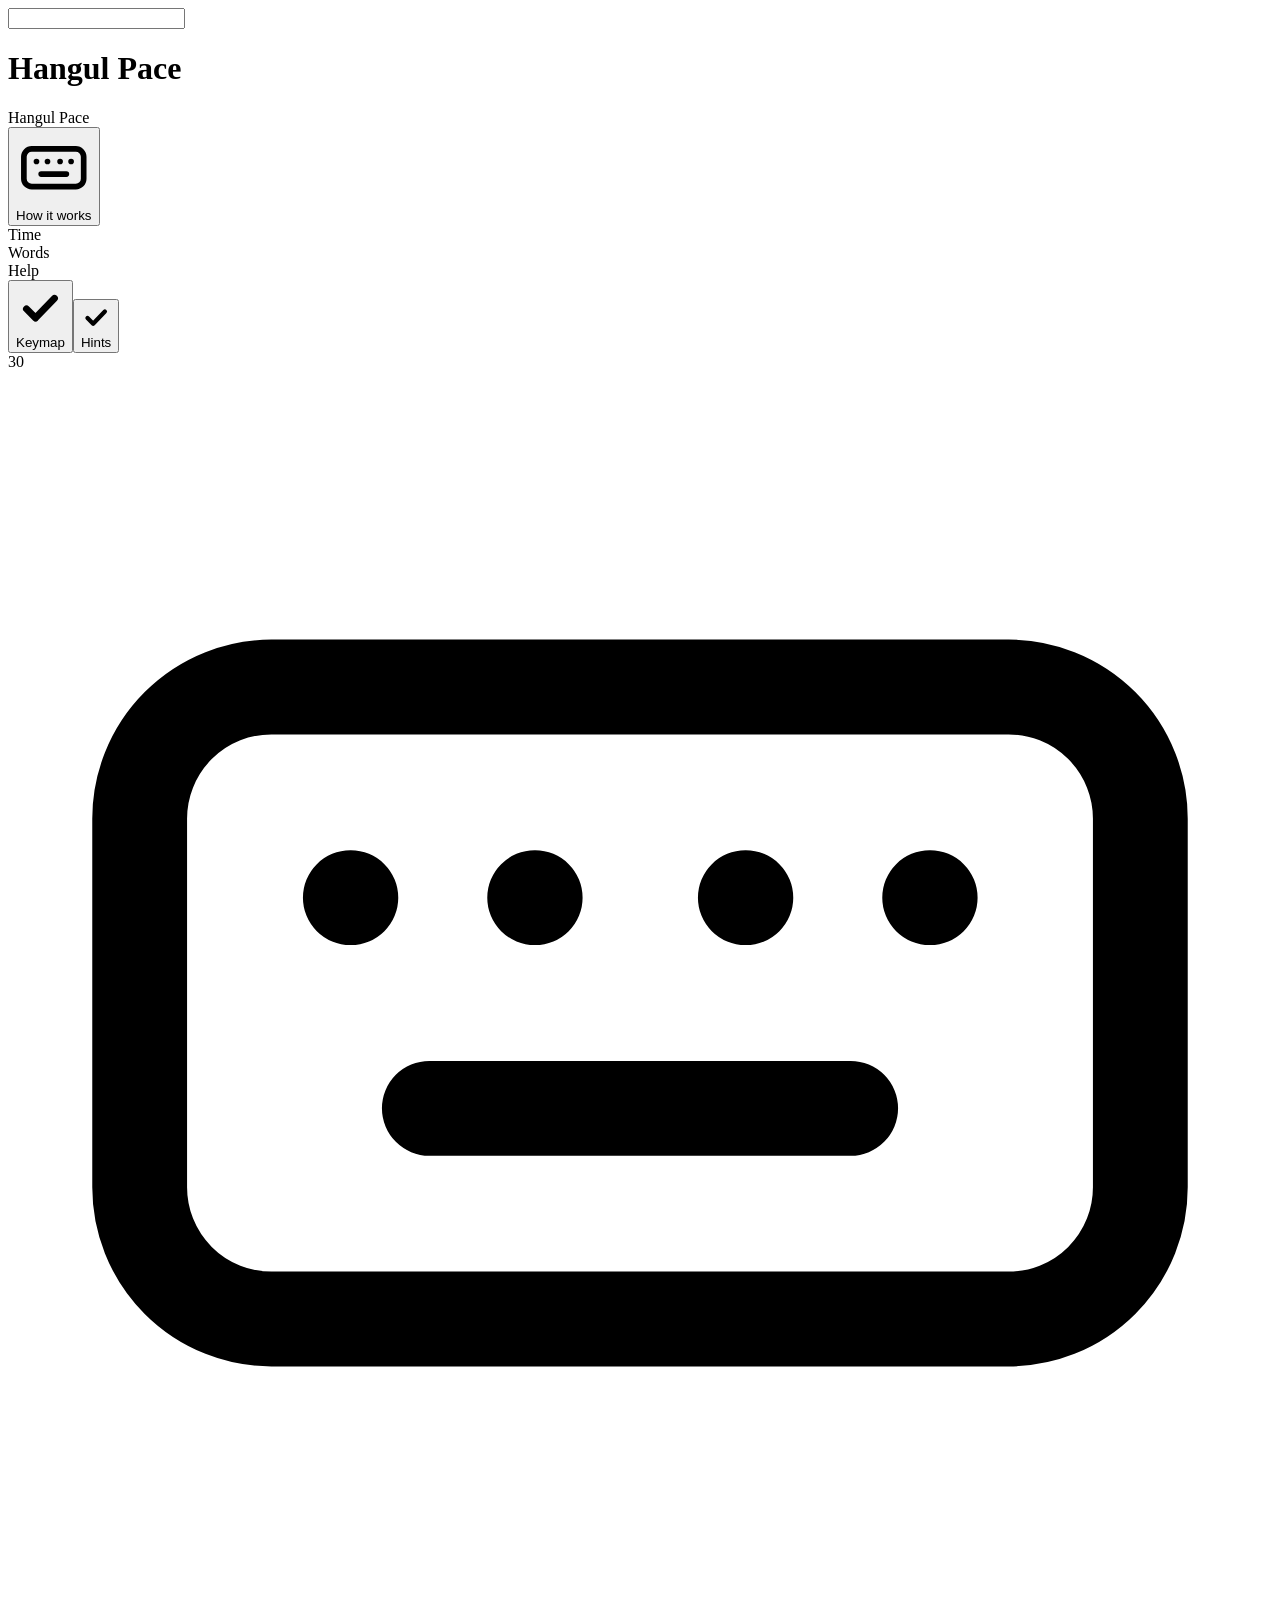
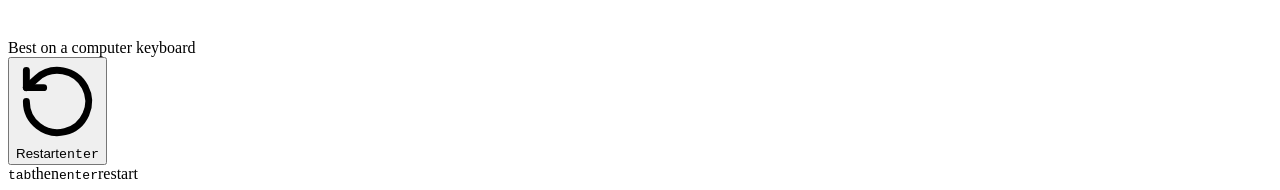
==== index.html @ 6cce07f9 "deploy: 1f2df5d" ====
<!DOCTYPE html><html lang="en"><head><meta charSet="utf-8"/><link rel="preconnect" href="/" crossorigin=""/><meta name="viewport" content="width=device-width, initial-scale=1"/><link rel="stylesheet" href="/hangulpace/_next/static/chunks/3wzgirl3p8dp7.css" data-precedence="next"/><link rel="stylesheet" href="/hangulpace/_next/static/chunks/3z7s1g260ra0b.css" data-precedence="next"/><link rel="stylesheet" href="/hangulpace/_next/static/chunks/293_fustuc63s.css" data-precedence="next"/><link rel="preload" as="script" fetchPriority="low" href="/hangulpace/_next/static/chunks/310vm2bl3xxpt.js"/><script src="/hangulpace/_next/static/chunks/19mx3mg6lkumu.js" async=""></script><script src="/hangulpace/_next/static/chunks/39u3ld3zqxqqm.js" async=""></script><script src="/hangulpace/_next/static/chunks/3xh8d7za-b27n.js" async=""></script><script src="/hangulpace/_next/static/chunks/turbopack-0huyujakzjq8v.js" async=""></script><script src="/hangulpace/_next/static/chunks/3fntmmi971322.js" async=""></script><script src="/hangulpace/_next/static/chunks/3cw2dcdb4s-2e.js" async=""></script><script src="/hangulpace/_next/static/chunks/3fikuomwtba19.js" async=""></script><meta name="theme-color" content="#ffffff"/><meta name="color-scheme" content="light"/><title>Hangul Pace · Korean typing test for learners</title><meta name="description" content="A Hangul typing test for Korean learners. Type 두벌식 on the English keyboard you already have: each key types one jamo, and a keymap lights the next key. Free, no signup, no ads."/><meta name="application-name" content="Hangul Pace"/><link rel="canonical" href="https://jaeungjang.github.io/hangulpace/"/><meta property="og:title" content="Hangul Pace · Korean typing test for learners"/><meta property="og:description" content="A Hangul typing test for Korean learners. Type 두벌식 on the English keyboard you already have: each key types one jamo, and a keymap lights the next key. Free, no signup, no ads."/><meta property="og:url" content="https://jaeungjang.github.io/hangulpace/"/><meta property="og:site_name" content="Hangul Pace"/><meta property="og:image" content="https://jaeungjang.github.io/hangulpace/opengraph-image.png"/><meta property="og:image:type" content="image/png"/><meta property="og:image:width" content="1200"/><meta property="og:image:height" content="630"/><meta property="og:type" content="website"/><meta name="twitter:card" content="summary_large_image"/><meta name="twitter:title" content="Hangul Pace · Korean typing test for learners"/><meta name="twitter:description" content="A Hangul typing test for Korean learners. Type 두벌식 on the English keyboard you already have: each key types one jamo, and a keymap lights the next key. Free, no signup, no ads."/><meta name="twitter:image" content="https://jaeungjang.github.io/hangulpace/opengraph-image.png"/><meta name="twitter:image:type" content="image/png"/><meta name="twitter:image:width" content="1200"/><meta name="twitter:image:height" content="630"/><link rel="icon" href="/hangulpace/icon.svg?icon.2cvs9hqtsgh9d.svg" sizes="any" type="image/svg+xml"/><script src="/hangulpace/_next/static/chunks/0cz1d0mv5g_q7.js" noModule=""></script></head><body><div hidden=""><!--$--><!--/$--></div><div class="app"><input id="sink" class="sink" readOnly="" tabindex="-1" aria-label="Typing test input" autoComplete="off"/><header class="chrome"><h1 class="sr">Hangul Pace</h1><div class="brand" role="img" aria-label="Hangul Pace"><span>Hangul Pace</span><span class="dot" id="dot"></span></div><button type="button" class="pill press" id="bHow" aria-expanded="false" aria-controls="how"><svg viewBox="0 0 24 24" fill="none" stroke="currentColor" stroke-width="1.8" stroke-linecap="round" aria-hidden="true"><rect x="2.5" y="6" width="19" height="12" rx="2.5"></rect><path d="M6.5 10h.01M10 10h.01M14 10h.01M17.5 10h.01M8 14h8"></path></svg>How it works</button><div class="how" id="how" hidden=""><span class="caps">How it works</span><ol><li><span>1</span><span>Keep your keyboard in English. <b>Each key types one jamo</b>, and syllables build themselves.</span></li><li><span>2</span><span>The <b>black key</b> on the map is the next one. Both Shifts are there for ㄲ ㄸ ㅃ ㅆ ㅉ ㅒ ㅖ.</span></li><li><span>3</span><span>Speed counts <b>타</b>, one jamo keystroke. 5 타 make one word, so WPM = 타 a minute ÷ 5.</span></li></ol><div class="legal"><a href="/hangulpace/privacy/">Privacy</a><a href="/hangulpace/credits/">Credits</a><button type="button">Analytics settings</button></div></div></header><nav class="config chrome" id="config" aria-label="Test settings"><div class="grp"><span class="caps">Time</span><div class="seg" data-mode="time"></div></div><span class="vr"></span><div class="grp"><span class="caps">Words</span><div class="seg" data-mode="words"></div></div><span class="vr"></span><div class="grp"><span class="caps">Help</span><div class="seg"><button type="button" class="chip tog press" id="tKeymap" aria-pressed="true" title="On-screen keymap. Lights the next key."><svg viewBox="0 0 14 14" fill="none" stroke="currentColor" stroke-width="2" stroke-linecap="round" stroke-linejoin="round" aria-hidden="true"><path d="M3 7.4l2.6 2.6L11 4.4"></path></svg>Keymap</button><button type="button" class="chip tog press" id="tHints" aria-pressed="true" title="One line under the text: how to fix a slip, and first-time tips."><svg viewBox="0 0 14 14" fill="none" stroke="currentColor" stroke-width="2" stroke-linecap="round" stroke-linejoin="round" aria-hidden="true"><path d="M3 7.4l2.6 2.6L11 4.4"></path></svg>Hints</button></div></div></nav><main><section id="test" aria-label="Typing test"><div class="stats"><span id="clock">30</span><span id="live"></span><span id="chal" hidden=""></span></div><div class="viewport" id="viewport"><div class="inner" id="inner"><div id="words" lang="ko"></div><div id="caret"></div></div></div><div id="hint" aria-hidden="true"></div><div id="keymap" aria-hidden="true"></div><div class="kbnote"><svg viewBox="0 0 24 24" fill="none" stroke="currentColor" stroke-width="1.8" stroke-linecap="round" aria-hidden="true"><rect x="2.5" y="6" width="19" height="12" rx="2.5"></rect><path d="M6.5 10h.01M10 10h.01M14 10h.01M17.5 10h.01M8 14h8"></path></svg>Best on a computer keyboard</div><div class="below"><button type="button" class="ghost press" id="restart" aria-label="Restart test" title="Restart: Tab, then Enter"><svg viewBox="0 0 24 24" fill="none" stroke="currentColor" stroke-width="2" stroke-linecap="round" stroke-linejoin="round" aria-hidden="true"><path d="M3 12a9 9 0 1 0 3-6.7L3 8"></path><path d="M3 3v5h5"></path></svg><span class="lbl">Restart</span><kbd>enter</kbd></button></div></section><section id="result" hidden="" aria-labelledby="rHead"><h2 class="sr" id="rHead">Result</h2><div class="r-top"><div class="big"><div class="status" id="rStatus"><span class="caps"></span></div><div class="caps lbl">WPM</div><div class="val" id="rWpm">0</div><div class="help" id="rUnit"></div><div class="caps lbl">Accuracy</div><div class="val acc" id="rAcc">0</div></div><div class="chartbox"><div class="axes"><span class="caps">WPM every second</span><span class="legend"><span><i></i>WPM</span><span><i class="raw"></i>Raw</span><span id="lgTarget" hidden=""><i class="tgt"></i>To beat</span><span><i class="err"></i>Slip</span></span></div><svg id="chart" role="img" aria-label="Words per minute, every second"></svg></div></div><div class="r-row" id="rRow"></div><div class="r-bottom"><div class="card" id="rCard"></div><div class="r-actions"><button type="button" class="ghost press" id="bShare" aria-haspopup="dialog" aria-expanded="false" aria-controls="shareSheet" title="Share your result"><svg viewBox="0 0 24 24" fill="none" stroke="currentColor" stroke-width="2" stroke-linecap="round" stroke-linejoin="round" aria-hidden="true"><path d="M12 3v12"></path><path d="M7.5 7.5L12 3l4.5 4.5"></path><path d="M5 12v6.5A2.5 2.5 0 0 0 7.5 21h9a2.5 2.5 0 0 0 2.5-2.5V12"></path></svg><span id="bShareLbl">Share</span></button><button type="button" class="ghost press" id="bRetry" title="Same words again (Shift + Enter)"><svg viewBox="0 0 24 24" fill="none" stroke="currentColor" stroke-width="2" stroke-linecap="round" stroke-linejoin="round" aria-hidden="true"><path d="M3 12a9 9 0 1 0 3-6.7L3 8"></path><path d="M3 3v5h5"></path></svg>Retry</button><button type="button" class="primary press" id="bNext">Next test <kbd>enter</kbd></button></div></div></section><div id="live-hint" class="sr" role="status" aria-live="polite"></div></main><footer class="chrome"><kbd>tab</kbd><span>then</span><kbd>enter</kbd><span>restart</span></footer><dialog class="sheet" id="shareSheet" aria-labelledby="shTitle"></dialog></div><!--$--><!--/$--><script src="/hangulpace/_next/static/chunks/310vm2bl3xxpt.js" id="_R_" async=""></script><script>(self.__next_f=self.__next_f||[]).push([0])</script><script>self.__next_f.push([1,"1:\"$Sreact.fragment\"\n2:I[39756,[\"/hangulpace/_next/static/chunks/3fntmmi971322.js\"],\"default\"]\n3:I[37457,[\"/hangulpace/_next/static/chunks/3fntmmi971322.js\"],\"default\"]\n4:I[66762,[\"/hangulpace/_next/static/chunks/3fntmmi971322.js\",\"/hangulpace/_next/static/chunks/3cw2dcdb4s-2e.js\",\"/hangulpace/_next/static/chunks/3fikuomwtba19.js\"],\"default\"]\n5:I[97367,[\"/hangulpace/_next/static/chunks/3fntmmi971322.js\"],\"OutletBoundary\"]\n6:\"$Sreact.suspense\"\n8:I[97367,[\"/hangulpace/_next/static/chunks/3fntmmi971322.js\"],\"ViewportBoundary\"]\na:I[97367,[\"/hangulpace/_next/static/chunks/3fntmmi971322.js\"],\"MetadataBoundary\"]\nc:I[68027,[\"/hangulpace/_next/static/chunks/3fntmmi971322.js\"],\"default\",1]\n:HL[\"/hangulpace/_next/static/chunks/3wzgirl3p8dp7.css\",\"style\"]\n:HC[\"/\",\"\"]\n:HL[\"/hangulpace/_next/static/chunks/3z7s1g260ra0b.css\",\"style\"]\n:HL[\"/hangulpace/_next/static/chunks/293_fustuc63s.css\",\"style\"]\n0:{\"P\":null,\"c\":[\"\",\"\"],\"q\":\"\",\"i\":false,\"f\":[[[\"\",{\"children\":[\"__PAGE__\",{},\"$undefined\",\"$undefined\",4608]},\"$undefined\",\"$undefined\",4624],[[\"$\",\"$1\",\"c\",{\"children\":[[[\"$\",\"link\",\"0\",{\"rel\":\"stylesheet\",\"href\":\"/hangulpace/_next/static/chunks/3wzgirl3p8dp7.css\",\"precedence\":\"next\",\"crossOrigin\":\"$undefined\",\"nonce\":\"$undefined\"}],[\"$\",\"script\",\"script-0\",{\"src\":\"/hangulpace/_next/static/chunks/3fntmmi971322.js\",\"async\":true,\"nonce\":\"$undefined\"}]],[\"$\",\"html\",null,{\"lang\":\"en\",\"children\":[\"$\",\"body\",null,{\"children\":[\"$\",\"$L2\",null,{\"parallelRouterKey\":\"children\",\"error\":\"$undefined\",\"errorStyles\":\"$undefined\",\"errorScripts\":\"$undefined\",\"template\":[\"$\",\"$L3\",null,{}],\"templateStyles\":\"$undefined\",\"templateScripts\":\"$undefined\",\"notFound\":[[[\"$\",\"title\",null,{\"children\":\"404: This page could not be found.\"}],[\"$\",\"div\",null,{\"style\":{\"fontFamily\":\"system-ui,\\\"Segoe UI\\\",Roboto,Helvetica,Arial,sans-serif,\\\"Apple Color Emoji\\\",\\\"Segoe UI Emoji\\\"\",\"height\":\"100vh\",\"textAlign\":\"center\",\"display\":\"flex\",\"flexDirection\":\"column\",\"alignItems\":\"center\",\"justifyContent\":\"center\"},\"children\":[\"$\",\"div\",null,{\"children\":[[\"$\",\"style\",null,{\"dangerouslySetInnerHTML\":{\"__html\":\"body{color:#000;background:#fff;margin:0}.next-error-h1{border-right:1px solid rgba(0,0,0,.3)}@media (prefers-color-scheme:dark){body{color:#fff;background:#000}.next-error-h1{border-right:1px solid rgba(255,255,255,.3)}}\"}}],[\"$\",\"h1\",null,{\"className\":\"next-error-h1\",\"style\":{\"display\":\"inline-block\",\"margin\":\"0 20px 0 0\",\"padding\":\"0 23px 0 0\",\"fontSize\":24,\"fontWeight\":500,\"verticalAlign\":\"top\",\"lineHeight\":\"49px\"},\"children\":404}],[\"$\",\"div\",null,{\"style\":{\"display\":\"inline-block\"},\"children\":[\"$\",\"h2\",null,{\"style\":{\"fontSize\":14,\"fontWeight\":400,\"lineHeight\":\"49px\",\"margin\":0},\"children\":\"This page could not be found.\"}]}]]}]}]],[]],\"forbidden\":\"$undefined\",\"unauthorized\":\"$undefined\"}]}]}]]}],{\"children\":[[\"$\",\"$1\",\"c\",{\"children\":[[\"$\",\"$L4\",null,{}],[[\"$\",\"link\",\"0\",{\"rel\":\"stylesheet\",\"href\":\"/hangulpace/_next/static/chunks/3z7s1g260ra0b.css\",\"precedence\":\"next\",\"crossOrigin\":\"$undefined\",\"nonce\":\"$undefined\"}],[\"$\",\"link\",\"1\",{\"rel\":\"stylesheet\",\"href\":\"/hangulpace/_next/static/chunks/293_fustuc63s.css\",\"precedence\":\"next\",\"crossOrigin\":\"$undefined\",\"nonce\":\"$undefined\"}],[\"$\",\"script\",\"script-0\",{\"src\":\"/hangulpace/_next/static/chunks/3cw2dcdb4s-2e.js\",\"async\":true,\"nonce\":\"$undefined\"}],[\"$\",\"script\",\"script-1\",{\"src\":\"/hangulpace/_next/static/chunks/3fikuomwtba19.js\",\"async\":true,\"nonce\":\"$undefined\"}]],[\"$\",\"$L5\",null,{\"children\":[\"$\",\"$6\",null,{\"name\":\"Next.MetadataOutlet\",\"children\":\"$@7\"}]}]]}],{},null,false,null]},null,false,null],[\"$\",\"$1\",\"h\",{\"children\":[null,[\"$\",\"$L8\",null,{\"children\":\"$L9\"}],[\"$\",\"div\",null,{\"hidden\":true,\"children\":[\"$\",\"$La\",null,{\"children\":[\"$\",\"$6\",null,{\"name\":\"Next.Metadata\",\"children\":\"$Lb\"}]}]}],null]}],false]],\"m\":\"$undefined\",\"G\":[\"$c\",[[\"$\",\"link\",\"0\",{\"rel\":\"stylesheet\",\"href\":\"/hangulpace/_next/static/chunks/3wzgirl3p8dp7.css\",\"precedence\":\"next\",\"crossOrigin\":\"$undefined\",\"nonce\":\"$undefined\"}]]],\"S\":true,\"h\":null,\"r\":\"$undefined\",\"s\":\"$undefined\",\"a\":\"$undefined\",\"l\":\"$undefined\",\"p\":\"$undefined\",\"d\":\"$undefined\",\"b\":\"221861M-e_9eiWYrNJ_bz\"}\n9:[[\"$\",\"meta\",\"0\",{\"charSet\":\"utf-8\"}],[\"$\",\"meta\",\"1\",{\"name\":\"viewport\",\"content\":\"width=device-width, initial-scale=1\"}],[\"$\",\"meta\",\"2\",{\"name\":\"theme-color\",\"content\":\"#ffffff\"}],[\"$\",\"meta\",\"3\",{\"name\":\"color-scheme\",\"content\":\"light\"}]]\nd:I[27201,[\"/hangulpace/_next/static/chunks/3fntmmi971322.js\"],\"IconMark\"]\n7:null\nb:[[\"$\",\"title\",\"0\",{\"children\":\"Hangul Pace · Korean typing test for learners\"}],[\"$\",\"meta\",\"1\",{\"name\":\"description\",\"content\":\"A Hangul typing test for Korean learners. Type 두벌식 on the English keyboard you already have: each key types one jamo, and a keymap lights the next key. Free, no signup, no ads.\"}],[\"$\",\"meta\",\"2\",{\"name\":\"application-name\",\"content\":\"Hangul Pace\"}],[\"$\",\"link\",\"3\",{\"rel\":\"canonical\",\"href\":\"https://jaeungjang.github.io/hangulpace/\"}],[\"$\",\"meta\",\"4\",{\"property\":\"og:title\",\"content\":\"Hangul Pace · Korean typing test for learners\"}],[\"$\",\"meta\",\"5\",{\"property\":\"og:description\",\"content\":\"A Hangul typing test for Korean learners. Type 두벌식 on the English keyboard you already have: each key types one jamo, and a keymap lights the next key. Free, no signup, no ads.\"}],[\"$\",\"meta\",\"6\",{\"property\":\"og:url\",\"content\":\"https://jaeungjang.github.io/hangulpace/\"}],[\"$\",\"meta\",\"7\",{\"property\":\"og:site_name\",\"content\":\"Hangul Pace\"}],[\"$\",\"meta\",\"8\",{\"property\":\"og:image\",\"content\":\"https://jaeungjang.github.io/hangulpace/opengraph-image.png\"}],[\"$\",\"meta\",\"9\",{\"property\":\"og:image:type\",\"content\":\"image/png\"}],[\"$\",\"meta\",\"10\",{\"property\":\"og:image:width\",\"content\":\"1200\"}],[\"$\",\"meta\",\"11\",{\"property\":\"og:image:height\",\"content\":\"630\"}],[\"$\",\"meta\",\"12\",{\"property\":\"og:type\",\"content\":\"website\"}],[\"$\",\"meta\",\"13\",{\"name\":\"twitter:card\",\"content\":\"summary_large_image\"}],[\"$\",\"meta\",\"14\",{\"name\":\"twitter:title\",\"content\":\"Hangul Pace · Korean typing test for learners\"}],[\"$\",\"meta\",\"15\",{\"name\":\"twitter:description\",\"content\":\"A Hangul typing test for Korean learners. Type 두벌식 on the English keyboard you already have: each key types one jamo, and a keymap lights the next key. Free, no signup, no ads.\"}],[\"$\",\"meta\",\"16\",{\"name\":\"twitter:image\",\"content\":\"https://jaeungjang.github.io/hangulpace/opengraph-image.png\"}],[\"$\",\"meta\",\"17\",{\"name\":\"twitter:image:type\",\"content\":\"image/png\"}],[\"$\",\"meta\",\"18\",{\"name\":\"twitter:image:width\",\"content\":\"1200\"}],[\"$\",\"meta\",\"19\",{\"name\":\"twitter:image:height\",\"content\":\"630\"}],[\"$\",\"link\",\"20\",{\"rel\":\"icon\",\"href\":\"/hangulpace/icon.svg?icon.2cvs9hqtsgh9d.svg\",\"sizes\":\"any\",\"type\":\"image/svg+xml\"}],[\"$\",\"$Ld\",\"21\",{}]]\n"])</script></body></html>
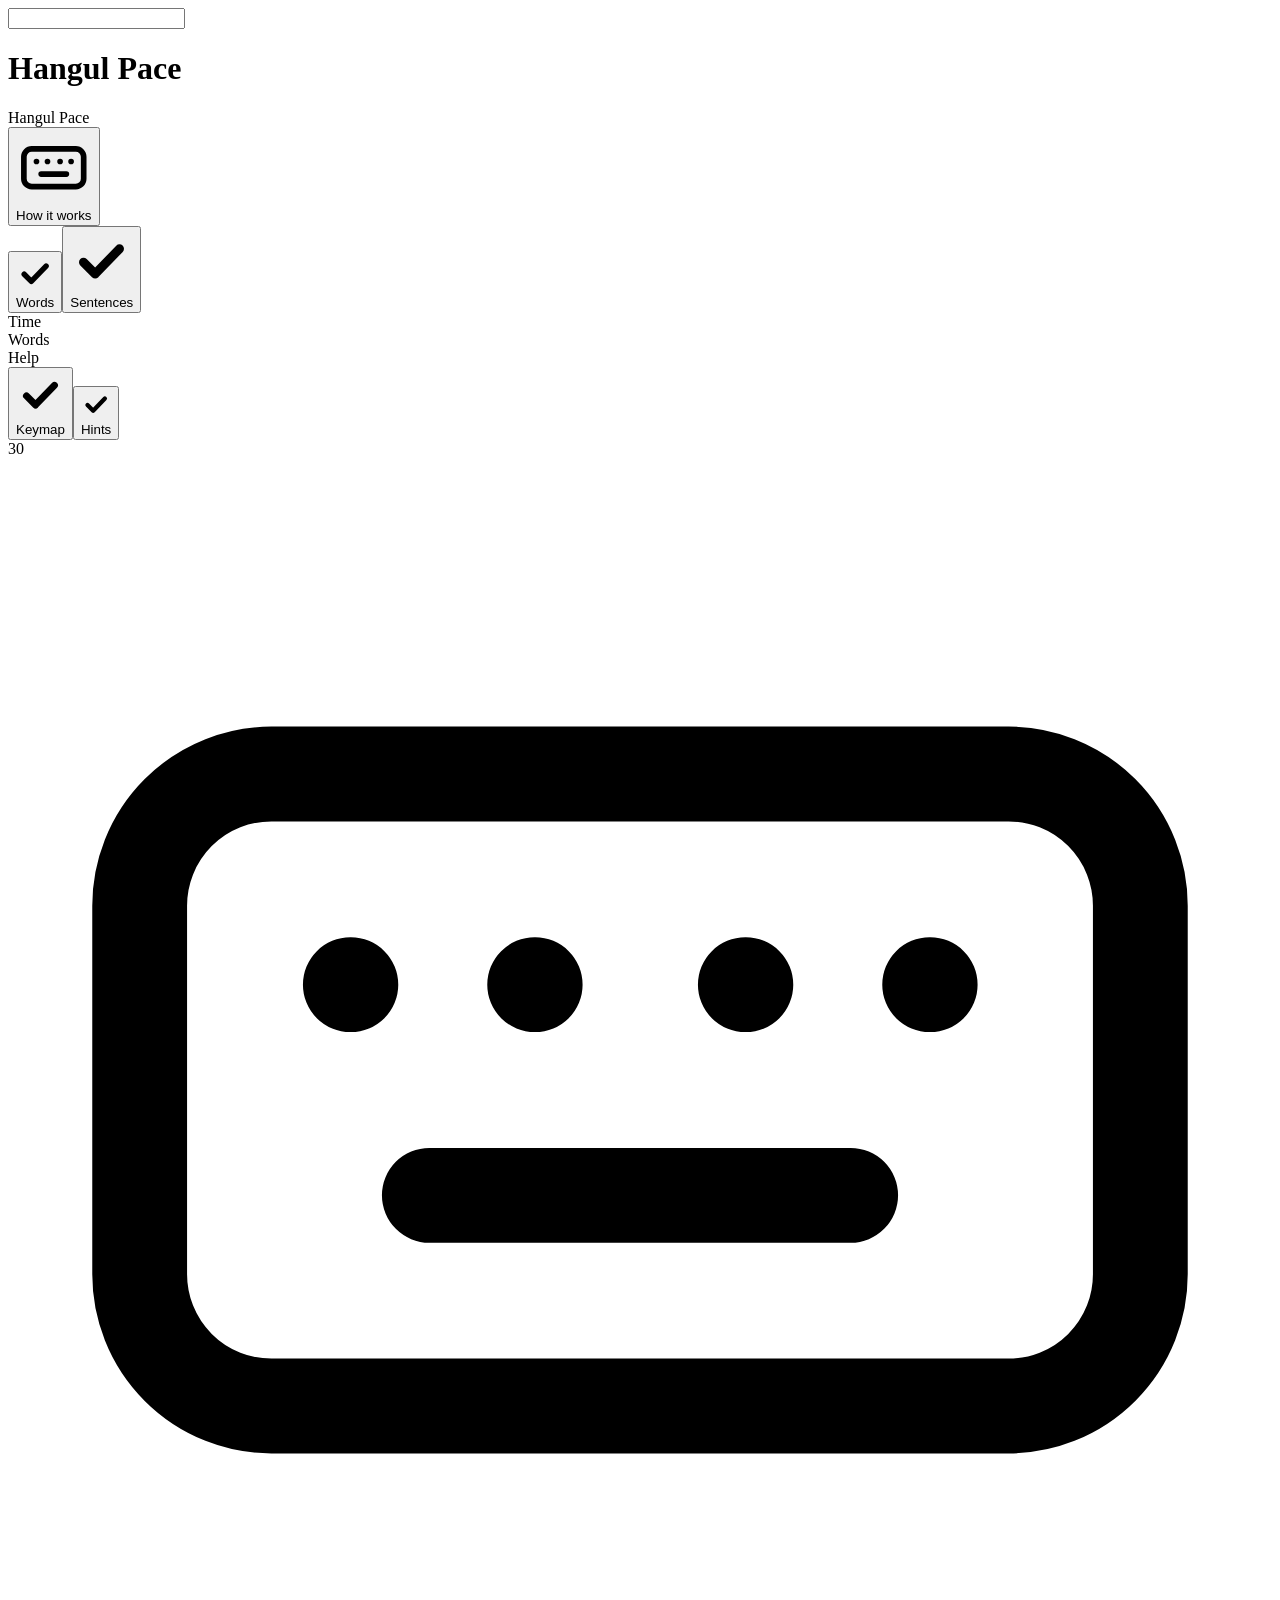
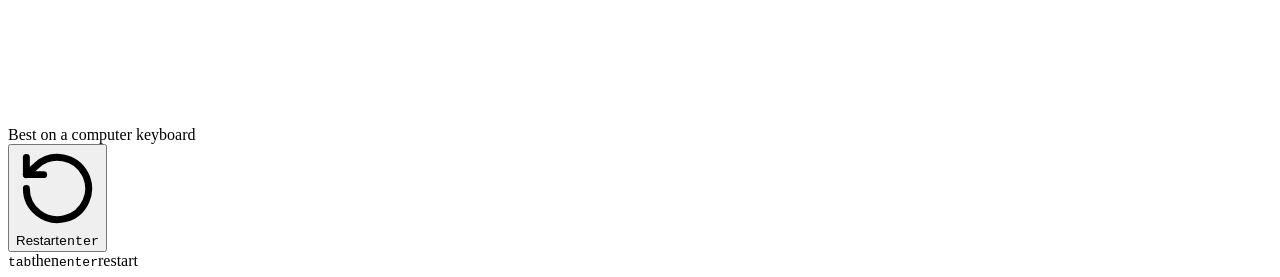
==== commit b3138b44: "deploy: 2691d1b" ====
--- a/index.html
+++ b/index.html
@@ -1 +1 @@
-<!DOCTYPE html><html lang="en"><head><meta charSet="utf-8"/><link rel="preconnect" href="/" crossorigin=""/><meta name="viewport" content="width=device-width, initial-scale=1"/><link rel="stylesheet" href="/hangulpace/_next/static/chunks/3wzgirl3p8dp7.css" data-precedence="next"/><link rel="stylesheet" href="/hangulpace/_next/static/chunks/3z7s1g260ra0b.css" data-precedence="next"/><link rel="stylesheet" href="/hangulpace/_next/static/chunks/293_fustuc63s.css" data-precedence="next"/><link rel="preload" as="script" fetchPriority="low" href="/hangulpace/_next/static/chunks/310vm2bl3xxpt.js"/><script src="/hangulpace/_next/static/chunks/19mx3mg6lkumu.js" async=""></script><script src="/hangulpace/_next/static/chunks/39u3ld3zqxqqm.js" async=""></script><script src="/hangulpace/_next/static/chunks/3xh8d7za-b27n.js" async=""></script><script src="/hangulpace/_next/static/chunks/turbopack-0huyujakzjq8v.js" async=""></script><script src="/hangulpace/_next/static/chunks/3fntmmi971322.js" async=""></script><script src="/hangulpace/_next/static/chunks/3cw2dcdb4s-2e.js" async=""></script><script src="/hangulpace/_next/static/chunks/3fikuomwtba19.js" async=""></script><meta name="theme-color" content="#ffffff"/><meta name="color-scheme" content="light"/><title>Hangul Pace · Korean typing test for learners</title><meta name="description" content="A Hangul typing test for Korean learners. Type 두벌식 on the English keyboard you already have: each key types one jamo, and a keymap lights the next key. Free, no signup, no ads."/><meta name="application-name" content="Hangul Pace"/><link rel="canonical" href="https://jaeungjang.github.io/hangulpace/"/><meta property="og:title" content="Hangul Pace · Korean typing test for learners"/><meta property="og:description" content="A Hangul typing test for Korean learners. Type 두벌식 on the English keyboard you already have: each key types one jamo, and a keymap lights the next key. Free, no signup, no ads."/><meta property="og:url" content="https://jaeungjang.github.io/hangulpace/"/><meta property="og:site_name" content="Hangul Pace"/><meta property="og:image" content="https://jaeungjang.github.io/hangulpace/opengraph-image.png"/><meta property="og:image:type" content="image/png"/><meta property="og:image:width" content="1200"/><meta property="og:image:height" content="630"/><meta property="og:type" content="website"/><meta name="twitter:card" content="summary_large_image"/><meta name="twitter:title" content="Hangul Pace · Korean typing test for learners"/><meta name="twitter:description" content="A Hangul typing test for Korean learners. Type 두벌식 on the English keyboard you already have: each key types one jamo, and a keymap lights the next key. Free, no signup, no ads."/><meta name="twitter:image" content="https://jaeungjang.github.io/hangulpace/opengraph-image.png"/><meta name="twitter:image:type" content="image/png"/><meta name="twitter:image:width" content="1200"/><meta name="twitter:image:height" content="630"/><link rel="icon" href="/hangulpace/icon.svg?icon.2cvs9hqtsgh9d.svg" sizes="any" type="image/svg+xml"/><script src="/hangulpace/_next/static/chunks/0cz1d0mv5g_q7.js" noModule=""></script></head><body><div hidden=""><!--$--><!--/$--></div><div class="app"><input id="sink" class="sink" readOnly="" tabindex="-1" aria-label="Typing test input" autoComplete="off"/><header class="chrome"><h1 class="sr">Hangul Pace</h1><div class="brand" role="img" aria-label="Hangul Pace"><span>Hangul Pace</span><span class="dot" id="dot"></span></div><button type="button" class="pill press" id="bHow" aria-expanded="false" aria-controls="how"><svg viewBox="0 0 24 24" fill="none" stroke="currentColor" stroke-width="1.8" stroke-linecap="round" aria-hidden="true"><rect x="2.5" y="6" width="19" height="12" rx="2.5"></rect><path d="M6.5 10h.01M10 10h.01M14 10h.01M17.5 10h.01M8 14h8"></path></svg>How it works</button><div class="how" id="how" hidden=""><span class="caps">How it works</span><ol><li><span>1</span><span>Keep your keyboard in English. <b>Each key types one jamo</b>, and syllables build themselves.</span></li><li><span>2</span><span>The <b>black key</b> on the map is the next one. Both Shifts are there for ㄲ ㄸ ㅃ ㅆ ㅉ ㅒ ㅖ.</span></li><li><span>3</span><span>Speed counts <b>타</b>, one jamo keystroke. 5 타 make one word, so WPM = 타 a minute ÷ 5.</span></li></ol><div class="legal"><a href="/hangulpace/privacy/">Privacy</a><a href="/hangulpace/credits/">Credits</a><button type="button">Analytics settings</button></div></div></header><nav class="config chrome" id="config" aria-label="Test settings"><div class="grp"><span class="caps">Time</span><div class="seg" data-mode="time"></div></div><span class="vr"></span><div class="grp"><span class="caps">Words</span><div class="seg" data-mode="words"></div></div><span class="vr"></span><div class="grp"><span class="caps">Help</span><div class="seg"><button type="button" class="chip tog press" id="tKeymap" aria-pressed="true" title="On-screen keymap. Lights the next key."><svg viewBox="0 0 14 14" fill="none" stroke="currentColor" stroke-width="2" stroke-linecap="round" stroke-linejoin="round" aria-hidden="true"><path d="M3 7.4l2.6 2.6L11 4.4"></path></svg>Keymap</button><button type="button" class="chip tog press" id="tHints" aria-pressed="true" title="One line under the text: how to fix a slip, and first-time tips."><svg viewBox="0 0 14 14" fill="none" stroke="currentColor" stroke-width="2" stroke-linecap="round" stroke-linejoin="round" aria-hidden="true"><path d="M3 7.4l2.6 2.6L11 4.4"></path></svg>Hints</button></div></div></nav><main><section id="test" aria-label="Typing test"><div class="stats"><span id="clock">30</span><span id="live"></span><span id="chal" hidden=""></span></div><div class="viewport" id="viewport"><div class="inner" id="inner"><div id="words" lang="ko"></div><div id="caret"></div></div></div><div id="hint" aria-hidden="true"></div><div id="keymap" aria-hidden="true"></div><div class="kbnote"><svg viewBox="0 0 24 24" fill="none" stroke="currentColor" stroke-width="1.8" stroke-linecap="round" aria-hidden="true"><rect x="2.5" y="6" width="19" height="12" rx="2.5"></rect><path d="M6.5 10h.01M10 10h.01M14 10h.01M17.5 10h.01M8 14h8"></path></svg>Best on a computer keyboard</div><div class="below"><button type="button" class="ghost press" id="restart" aria-label="Restart test" title="Restart: Tab, then Enter"><svg viewBox="0 0 24 24" fill="none" stroke="currentColor" stroke-width="2" stroke-linecap="round" stroke-linejoin="round" aria-hidden="true"><path d="M3 12a9 9 0 1 0 3-6.7L3 8"></path><path d="M3 3v5h5"></path></svg><span class="lbl">Restart</span><kbd>enter</kbd></button></div></section><section id="result" hidden="" aria-labelledby="rHead"><h2 class="sr" id="rHead">Result</h2><div class="r-top"><div class="big"><div class="status" id="rStatus"><span class="caps"></span></div><div class="caps lbl">WPM</div><div class="val" id="rWpm">0</div><div class="help" id="rUnit"></div><div class="caps lbl">Accuracy</div><div class="val acc" id="rAcc">0</div></div><div class="chartbox"><div class="axes"><span class="caps">WPM every second</span><span class="legend"><span><i></i>WPM</span><span><i class="raw"></i>Raw</span><span id="lgTarget" hidden=""><i class="tgt"></i>To beat</span><span><i class="err"></i>Slip</span></span></div><svg id="chart" role="img" aria-label="Words per minute, every second"></svg></div></div><div class="r-row" id="rRow"></div><div class="r-bottom"><div class="card" id="rCard"></div><div class="r-actions"><button type="button" class="ghost press" id="bShare" aria-haspopup="dialog" aria-expanded="false" aria-controls="shareSheet" title="Share your result"><svg viewBox="0 0 24 24" fill="none" stroke="currentColor" stroke-width="2" stroke-linecap="round" stroke-linejoin="round" aria-hidden="true"><path d="M12 3v12"></path><path d="M7.5 7.5L12 3l4.5 4.5"></path><path d="M5 12v6.5A2.5 2.5 0 0 0 7.5 21h9a2.5 2.5 0 0 0 2.5-2.5V12"></path></svg><span id="bShareLbl">Share</span></button><button type="button" class="ghost press" id="bRetry" title="Same words again (Shift + Enter)"><svg viewBox="0 0 24 24" fill="none" stroke="currentColor" stroke-width="2" stroke-linecap="round" stroke-linejoin="round" aria-hidden="true"><path d="M3 12a9 9 0 1 0 3-6.7L3 8"></path><path d="M3 3v5h5"></path></svg>Retry</button><button type="button" class="primary press" id="bNext">Next test <kbd>enter</kbd></button></div></div></section><div id="live-hint" class="sr" role="status" aria-live="polite"></div></main><footer class="chrome"><kbd>tab</kbd><span>then</span><kbd>enter</kbd><span>restart</span></footer><dialog class="sheet" id="shareSheet" aria-labelledby="shTitle"></dialog></div><!--$--><!--/$--><script src="/hangulpace/_next/static/chunks/310vm2bl3xxpt.js" id="_R_" async=""></script><script>(self.__next_f=self.__next_f||[]).push([0])</script><script>self.__next_f.push([1,"1:\"$Sreact.fragment\"\n2:I[39756,[\"/hangulpace/_next/static/chunks/3fntmmi971322.js\"],\"default\"]\n3:I[37457,[\"/hangulpace/_next/static/chunks/3fntmmi971322.js\"],\"default\"]\n4:I[66762,[\"/hangulpace/_next/static/chunks/3fntmmi971322.js\",\"/hangulpace/_next/static/chunks/3cw2dcdb4s-2e.js\",\"/hangulpace/_next/static/chunks/3fikuomwtba19.js\"],\"default\"]\n5:I[97367,[\"/hangulpace/_next/static/chunks/3fntmmi971322.js\"],\"OutletBoundary\"]\n6:\"$Sreact.suspense\"\n8:I[97367,[\"/hangulpace/_next/static/chunks/3fntmmi971322.js\"],\"ViewportBoundary\"]\na:I[97367,[\"/hangulpace/_next/static/chunks/3fntmmi971322.js\"],\"MetadataBoundary\"]\nc:I[68027,[\"/hangulpace/_next/static/chunks/3fntmmi971322.js\"],\"default\",1]\n:HL[\"/hangulpace/_next/static/chunks/3wzgirl3p8dp7.css\",\"style\"]\n:HC[\"/\",\"\"]\n:HL[\"/hangulpace/_next/static/chunks/3z7s1g260ra0b.css\",\"style\"]\n:HL[\"/hangulpace/_next/static/chunks/293_fustuc63s.css\",\"style\"]\n0:{\"P\":null,\"c\":[\"\",\"\"],\"q\":\"\",\"i\":false,\"f\":[[[\"\",{\"children\":[\"__PAGE__\",{},\"$undefined\",\"$undefined\",4608]},\"$undefined\",\"$undefined\",4624],[[\"$\",\"$1\",\"c\",{\"children\":[[[\"$\",\"link\",\"0\",{\"rel\":\"stylesheet\",\"href\":\"/hangulpace/_next/static/chunks/3wzgirl3p8dp7.css\",\"precedence\":\"next\",\"crossOrigin\":\"$undefined\",\"nonce\":\"$undefined\"}],[\"$\",\"script\",\"script-0\",{\"src\":\"/hangulpace/_next/static/chunks/3fntmmi971322.js\",\"async\":true,\"nonce\":\"$undefined\"}]],[\"$\",\"html\",null,{\"lang\":\"en\",\"children\":[\"$\",\"body\",null,{\"children\":[\"$\",\"$L2\",null,{\"parallelRouterKey\":\"children\",\"error\":\"$undefined\",\"errorStyles\":\"$undefined\",\"errorScripts\":\"$undefined\",\"template\":[\"$\",\"$L3\",null,{}],\"templateStyles\":\"$undefined\",\"templateScripts\":\"$undefined\",\"notFound\":[[[\"$\",\"title\",null,{\"children\":\"404: This page could not be found.\"}],[\"$\",\"div\",null,{\"style\":{\"fontFamily\":\"system-ui,\\\"Segoe UI\\\",Roboto,Helvetica,Arial,sans-serif,\\\"Apple Color Emoji\\\",\\\"Segoe UI Emoji\\\"\",\"height\":\"100vh\",\"textAlign\":\"center\",\"display\":\"flex\",\"flexDirection\":\"column\",\"alignItems\":\"center\",\"justifyContent\":\"center\"},\"children\":[\"$\",\"div\",null,{\"children\":[[\"$\",\"style\",null,{\"dangerouslySetInnerHTML\":{\"__html\":\"body{color:#000;background:#fff;margin:0}.next-error-h1{border-right:1px solid rgba(0,0,0,.3)}@media (prefers-color-scheme:dark){body{color:#fff;background:#000}.next-error-h1{border-right:1px solid rgba(255,255,255,.3)}}\"}}],[\"$\",\"h1\",null,{\"className\":\"next-error-h1\",\"style\":{\"display\":\"inline-block\",\"margin\":\"0 20px 0 0\",\"padding\":\"0 23px 0 0\",\"fontSize\":24,\"fontWeight\":500,\"verticalAlign\":\"top\",\"lineHeight\":\"49px\"},\"children\":404}],[\"$\",\"div\",null,{\"style\":{\"display\":\"inline-block\"},\"children\":[\"$\",\"h2\",null,{\"style\":{\"fontSize\":14,\"fontWeight\":400,\"lineHeight\":\"49px\",\"margin\":0},\"children\":\"This page could not be found.\"}]}]]}]}]],[]],\"forbidden\":\"$undefined\",\"unauthorized\":\"$undefined\"}]}]}]]}],{\"children\":[[\"$\",\"$1\",\"c\",{\"children\":[[\"$\",\"$L4\",null,{}],[[\"$\",\"link\",\"0\",{\"rel\":\"stylesheet\",\"href\":\"/hangulpace/_next/static/chunks/3z7s1g260ra0b.css\",\"precedence\":\"next\",\"crossOrigin\":\"$undefined\",\"nonce\":\"$undefined\"}],[\"$\",\"link\",\"1\",{\"rel\":\"stylesheet\",\"href\":\"/hangulpace/_next/static/chunks/293_fustuc63s.css\",\"precedence\":\"next\",\"crossOrigin\":\"$undefined\",\"nonce\":\"$undefined\"}],[\"$\",\"script\",\"script-0\",{\"src\":\"/hangulpace/_next/static/chunks/3cw2dcdb4s-2e.js\",\"async\":true,\"nonce\":\"$undefined\"}],[\"$\",\"script\",\"script-1\",{\"src\":\"/hangulpace/_next/static/chunks/3fikuomwtba19.js\",\"async\":true,\"nonce\":\"$undefined\"}]],[\"$\",\"$L5\",null,{\"children\":[\"$\",\"$6\",null,{\"name\":\"Next.MetadataOutlet\",\"children\":\"$@7\"}]}]]}],{},null,false,null]},null,false,null],[\"$\",\"$1\",\"h\",{\"children\":[null,[\"$\",\"$L8\",null,{\"children\":\"$L9\"}],[\"$\",\"div\",null,{\"hidden\":true,\"children\":[\"$\",\"$La\",null,{\"children\":[\"$\",\"$6\",null,{\"name\":\"Next.Metadata\",\"children\":\"$Lb\"}]}]}],null]}],false]],\"m\":\"$undefined\",\"G\":[\"$c\",[[\"$\",\"link\",\"0\",{\"rel\":\"stylesheet\",\"href\":\"/hangulpace/_next/static/chunks/3wzgirl3p8dp7.css\",\"precedence\":\"next\",\"crossOrigin\":\"$undefined\",\"nonce\":\"$undefined\"}]]],\"S\":true,\"h\":null,\"r\":\"$undefined\",\"s\":\"$undefined\",\"a\":\"$undefined\",\"l\":\"$undefined\",\"p\":\"$undefined\",\"d\":\"$undefined\",\"b\":\"221861M-e_9eiWYrNJ_bz\"}\n9:[[\"$\",\"meta\",\"0\",{\"charSet\":\"utf-8\"}],[\"$\",\"meta\",\"1\",{\"name\":\"viewport\",\"content\":\"width=device-width, initial-scale=1\"}],[\"$\",\"meta\",\"2\",{\"name\":\"theme-color\",\"content\":\"#ffffff\"}],[\"$\",\"meta\",\"3\",{\"name\":\"color-scheme\",\"content\":\"light\"}]]\nd:I[27201,[\"/hangulpace/_next/static/chunks/3fntmmi971322.js\"],\"IconMark\"]\n7:null\nb:[[\"$\",\"title\",\"0\",{\"children\":\"Hangul Pace · Korean typing test for learners\"}],[\"$\",\"meta\",\"1\",{\"name\":\"description\",\"content\":\"A Hangul typing test for Korean learners. Type 두벌식 on the English keyboard you already have: each key types one jamo, and a keymap lights the next key. Free, no signup, no ads.\"}],[\"$\",\"meta\",\"2\",{\"name\":\"application-name\",\"content\":\"Hangul Pace\"}],[\"$\",\"link\",\"3\",{\"rel\":\"canonical\",\"href\":\"https://jaeungjang.github.io/hangulpace/\"}],[\"$\",\"meta\",\"4\",{\"property\":\"og:title\",\"content\":\"Hangul Pace · Korean typing test for learners\"}],[\"$\",\"meta\",\"5\",{\"property\":\"og:description\",\"content\":\"A Hangul typing test for Korean learners. Type 두벌식 on the English keyboard you already have: each key types one jamo, and a keymap lights the next key. Free, no signup, no ads.\"}],[\"$\",\"meta\",\"6\",{\"property\":\"og:url\",\"content\":\"https://jaeungjang.github.io/hangulpace/\"}],[\"$\",\"meta\",\"7\",{\"property\":\"og:site_name\",\"content\":\"Hangul Pace\"}],[\"$\",\"meta\",\"8\",{\"property\":\"og:image\",\"content\":\"https://jaeungjang.github.io/hangulpace/opengraph-image.png\"}],[\"$\",\"meta\",\"9\",{\"property\":\"og:image:type\",\"content\":\"image/png\"}],[\"$\",\"meta\",\"10\",{\"property\":\"og:image:width\",\"content\":\"1200\"}],[\"$\",\"meta\",\"11\",{\"property\":\"og:image:height\",\"content\":\"630\"}],[\"$\",\"meta\",\"12\",{\"property\":\"og:type\",\"content\":\"website\"}],[\"$\",\"meta\",\"13\",{\"name\":\"twitter:card\",\"content\":\"summary_large_image\"}],[\"$\",\"meta\",\"14\",{\"name\":\"twitter:title\",\"content\":\"Hangul Pace · Korean typing test for learners\"}],[\"$\",\"meta\",\"15\",{\"name\":\"twitter:description\",\"content\":\"A Hangul typing test for Korean learners. Type 두벌식 on the English keyboard you already have: each key types one jamo, and a keymap lights the next key. Free, no signup, no ads.\"}],[\"$\",\"meta\",\"16\",{\"name\":\"twitter:image\",\"content\":\"https://jaeungjang.github.io/hangulpace/opengraph-image.png\"}],[\"$\",\"meta\",\"17\",{\"name\":\"twitter:image:type\",\"content\":\"image/png\"}],[\"$\",\"meta\",\"18\",{\"name\":\"twitter:image:width\",\"content\":\"1200\"}],[\"$\",\"meta\",\"19\",{\"name\":\"twitter:image:height\",\"content\":\"630\"}],[\"$\",\"link\",\"20\",{\"rel\":\"icon\",\"href\":\"/hangulpace/icon.svg?icon.2cvs9hqtsgh9d.svg\",\"sizes\":\"any\",\"type\":\"image/svg+xml\"}],[\"$\",\"$Ld\",\"21\",{}]]\n"])</script></body></html>+<!DOCTYPE html><html lang="en"><head><meta charSet="utf-8"/><link rel="preconnect" href="/" crossorigin=""/><meta name="viewport" content="width=device-width, initial-scale=1"/><link rel="stylesheet" href="/hangulpace/_next/static/chunks/3dkwmagkkac8o.css" data-precedence="next"/><link rel="stylesheet" href="/hangulpace/_next/static/chunks/3z7s1g260ra0b.css" data-precedence="next"/><link rel="stylesheet" href="/hangulpace/_next/static/chunks/0qeed1psnwof0.css" data-precedence="next"/><link rel="preload" as="script" fetchPriority="low" href="/hangulpace/_next/static/chunks/310vm2bl3xxpt.js"/><script src="/hangulpace/_next/static/chunks/19mx3mg6lkumu.js" async=""></script><script src="/hangulpace/_next/static/chunks/39u3ld3zqxqqm.js" async=""></script><script src="/hangulpace/_next/static/chunks/3xh8d7za-b27n.js" async=""></script><script src="/hangulpace/_next/static/chunks/turbopack-0huyujakzjq8v.js" async=""></script><script src="/hangulpace/_next/static/chunks/3fntmmi971322.js" async=""></script><script src="/hangulpace/_next/static/chunks/3cw2dcdb4s-2e.js" async=""></script><script src="/hangulpace/_next/static/chunks/1w0i6_-hh_qqc.js" async=""></script><meta name="theme-color" content="#ffffff"/><meta name="color-scheme" content="light"/><title>Hangul Pace · Korean typing test for learners</title><meta name="description" content="A Hangul typing test for Korean learners. Type 두벌식 on the English keyboard you already have: each key types one jamo, and a keymap lights the next key. Free, no signup, no ads."/><meta name="application-name" content="Hangul Pace"/><link rel="canonical" href="https://jaeungjang.github.io/hangulpace/"/><meta property="og:title" content="Hangul Pace · Korean typing test for learners"/><meta property="og:description" content="A Hangul typing test for Korean learners. Type 두벌식 on the English keyboard you already have: each key types one jamo, and a keymap lights the next key. Free, no signup, no ads."/><meta property="og:url" content="https://jaeungjang.github.io/hangulpace/"/><meta property="og:site_name" content="Hangul Pace"/><meta property="og:image" content="https://jaeungjang.github.io/hangulpace/opengraph-image.png"/><meta property="og:image:type" content="image/png"/><meta property="og:image:width" content="1200"/><meta property="og:image:height" content="630"/><meta property="og:type" content="website"/><meta name="twitter:card" content="summary_large_image"/><meta name="twitter:title" content="Hangul Pace · Korean typing test for learners"/><meta name="twitter:description" content="A Hangul typing test for Korean learners. Type 두벌식 on the English keyboard you already have: each key types one jamo, and a keymap lights the next key. Free, no signup, no ads."/><meta name="twitter:image" content="https://jaeungjang.github.io/hangulpace/opengraph-image.png"/><meta name="twitter:image:type" content="image/png"/><meta name="twitter:image:width" content="1200"/><meta name="twitter:image:height" content="630"/><link rel="icon" href="/hangulpace/icon.svg?icon.2cvs9hqtsgh9d.svg" sizes="any" type="image/svg+xml"/><script src="/hangulpace/_next/static/chunks/0cz1d0mv5g_q7.js" noModule=""></script></head><body><div hidden=""><!--$--><!--/$--></div><div class="app"><input id="sink" class="sink" readOnly="" tabindex="-1" aria-label="Typing test input" autoComplete="off"/><span id="preload" class="sr" lang="ko" aria-hidden="true"></span><header class="chrome"><h1 class="sr">Hangul Pace</h1><div class="brand" role="img" aria-label="Hangul Pace"><span>Hangul Pace</span><span class="dot" id="dot"></span></div><button type="button" class="pill press" id="bHow" aria-expanded="false" aria-controls="how"><svg viewBox="0 0 24 24" fill="none" stroke="currentColor" stroke-width="1.8" stroke-linecap="round" aria-hidden="true"><rect x="2.5" y="6" width="19" height="12" rx="2.5"></rect><path d="M6.5 10h.01M10 10h.01M14 10h.01M17.5 10h.01M8 14h8"></path></svg>How it works</button><div class="how" id="how" hidden=""><span class="caps">How it works</span><ol><li><span>1</span><span>Keep your keyboard in English. <b>Each key types one jamo</b>, and syllables build themselves.</span></li><li><span>2</span><span>The <b>black key</b> on the map is the next one. Both Shifts are there for ㄲ ㄸ ㅃ ㅆ ㅉ ㅒ ㅖ.</span></li><li><span>3</span><span>Speed counts <b>타</b>, one jamo keystroke. 5 타 make one word, so WPM = 타 a minute ÷ 5.</span></li><li><span>4</span><span><b>Sentences</b> are proverbs and famous lines. Type <b>, . ? !</b> on their keys: each is 1 타, Shift never counts.</span></li></ol><div class="legal"><a href="/hangulpace/privacy/">Privacy</a><a href="/hangulpace/credits/">Credits</a><button type="button">Analytics settings</button></div></div></header><nav class="config chrome" id="config" aria-label="Test settings"><div class="grp" role="group" aria-label="Text"><div class="seg" data-text=""><button type="button" class="chip tog press" data-text="words" aria-pressed="true" title="Everyday words, one by one"><svg viewBox="0 0 14 14" fill="none" stroke="currentColor" stroke-width="2" stroke-linecap="round" stroke-linejoin="round" aria-hidden="true"><path d="M3 7.4l2.6 2.6L11 4.4"></path></svg>Words</button><button type="button" class="chip tog press" data-text="sentences" aria-pressed="false" title="Proverbs and famous lines, with . , ? !"><svg viewBox="0 0 14 14" fill="none" stroke="currentColor" stroke-width="2" stroke-linecap="round" stroke-linejoin="round" aria-hidden="true"><path d="M3 7.4l2.6 2.6L11 4.4"></path></svg>Sentences</button></div></div><span class="vr"></span><div class="grp"><span class="caps">Time</span><div class="seg" data-mode="time"></div></div><span class="vr"></span><div class="grp"><span class="caps">Words</span><div class="seg" data-mode="words"></div></div><span class="vr"></span><div class="grp"><span class="caps">Help</span><div class="seg"><button type="button" class="chip tog press" id="tKeymap" aria-pressed="true" title="On-screen keymap. Lights the next key."><svg viewBox="0 0 14 14" fill="none" stroke="currentColor" stroke-width="2" stroke-linecap="round" stroke-linejoin="round" aria-hidden="true"><path d="M3 7.4l2.6 2.6L11 4.4"></path></svg>Keymap</button><button type="button" class="chip tog press" id="tHints" aria-pressed="true" title="One line under the text: how to fix a slip, and first-time tips."><svg viewBox="0 0 14 14" fill="none" stroke="currentColor" stroke-width="2" stroke-linecap="round" stroke-linejoin="round" aria-hidden="true"><path d="M3 7.4l2.6 2.6L11 4.4"></path></svg>Hints</button></div></div></nav><main><section id="test" aria-label="Typing test"><div class="stats"><span id="clock">30</span><span id="live"></span><span id="chal" hidden=""></span></div><div class="viewport" id="viewport"><div class="inner" id="inner"><div id="words" lang="ko"></div><div id="caret"></div><div id="ghost" aria-hidden="true"><b></b><i></i></div></div></div><div id="hint" aria-hidden="true"></div><div id="keymap" aria-hidden="true"></div><div class="kbnote"><svg viewBox="0 0 24 24" fill="none" stroke="currentColor" stroke-width="1.8" stroke-linecap="round" aria-hidden="true"><rect x="2.5" y="6" width="19" height="12" rx="2.5"></rect><path d="M6.5 10h.01M10 10h.01M14 10h.01M17.5 10h.01M8 14h8"></path></svg>Best on a computer keyboard</div><div class="below"><button type="button" class="ghost press" id="restart" aria-label="Restart test" title="Restart: Tab, then Enter"><svg viewBox="0 0 24 24" fill="none" stroke="currentColor" stroke-width="2" stroke-linecap="round" stroke-linejoin="round" aria-hidden="true"><path d="M3 12a9 9 0 1 0 3-6.7L3 8"></path><path d="M3 3v5h5"></path></svg><span class="lbl">Restart</span><kbd>enter</kbd></button></div></section><section id="result" hidden="" aria-labelledby="rHead"><h2 class="sr" id="rHead">Result</h2><div class="r-top"><div class="big"><div class="status" id="rStatus"><span class="caps"></span></div><div class="caps lbl">WPM</div><div class="val" id="rWpm">0</div><div class="help" id="rUnit"></div><div class="caps lbl">Accuracy</div><div class="val acc" id="rAcc">0</div></div><div class="chartbox"><div class="axes"><span class="caps">WPM every second</span><span class="legend"><span><i></i>WPM</span><span><i class="raw"></i>Raw</span><span id="lgTarget" hidden=""><i class="tgt"></i>To beat</span><span><i class="err"></i>Slip</span></span></div><svg id="chart" role="img" aria-label="Words per minute, every second"></svg></div></div><div class="r-row" id="rRow"></div><div class="r-bottom"><div class="card" id="rCard"></div><div class="r-actions"><button type="button" class="ghost press" id="bShare" aria-haspopup="dialog" aria-expanded="false" aria-controls="shareSheet" title="Share your result"><svg viewBox="0 0 24 24" fill="none" stroke="currentColor" stroke-width="2" stroke-linecap="round" stroke-linejoin="round" aria-hidden="true"><path d="M12 3v12"></path><path d="M7.5 7.5L12 3l4.5 4.5"></path><path d="M5 12v6.5A2.5 2.5 0 0 0 7.5 21h9a2.5 2.5 0 0 0 2.5-2.5V12"></path></svg><span id="bShareLbl">Share</span></button><button type="button" class="ghost press" id="bRetry" title="Same words again (Shift + Enter)"><svg viewBox="0 0 24 24" fill="none" stroke="currentColor" stroke-width="2" stroke-linecap="round" stroke-linejoin="round" aria-hidden="true"><path d="M3 12a9 9 0 1 0 3-6.7L3 8"></path><path d="M3 3v5h5"></path></svg>Retry</button><button type="button" class="primary press" id="bNext">Next test <kbd>enter</kbd></button></div></div></section><div id="live-hint" class="sr" role="status" aria-live="polite"></div></main><footer class="chrome"><kbd>tab</kbd><span>then</span><kbd>enter</kbd><span>restart</span></footer><dialog class="sheet" id="shareSheet" aria-labelledby="shTitle"></dialog></div><!--$--><!--/$--><script src="/hangulpace/_next/static/chunks/310vm2bl3xxpt.js" id="_R_" async=""></script><script>(self.__next_f=self.__next_f||[]).push([0])</script><script>self.__next_f.push([1,"1:\"$Sreact.fragment\"\n2:I[39756,[\"/hangulpace/_next/static/chunks/3fntmmi971322.js\"],\"default\"]\n3:I[37457,[\"/hangulpace/_next/static/chunks/3fntmmi971322.js\"],\"default\"]\n4:I[66762,[\"/hangulpace/_next/static/chunks/3fntmmi971322.js\",\"/hangulpace/_next/static/chunks/3cw2dcdb4s-2e.js\",\"/hangulpace/_next/static/chunks/1w0i6_-hh_qqc.js\"],\"default\"]\n5:I[97367,[\"/hangulpace/_next/static/chunks/3fntmmi971322.js\"],\"OutletBoundary\"]\n6:\"$Sreact.suspense\"\n8:I[97367,[\"/hangulpace/_next/static/chunks/3fntmmi971322.js\"],\"ViewportBoundary\"]\na:I[97367,[\"/hangulpace/_next/static/chunks/3fntmmi971322.js\"],\"MetadataBoundary\"]\nc:I[68027,[\"/hangulpace/_next/static/chunks/3fntmmi971322.js\"],\"default\",1]\n:HL[\"/hangulpace/_next/static/chunks/3dkwmagkkac8o.css\",\"style\"]\n:HC[\"/\",\"\"]\n:HL[\"/hangulpace/_next/static/chunks/3z7s1g260ra0b.css\",\"style\"]\n:HL[\"/hangulpace/_next/static/chunks/0qeed1psnwof0.css\",\"style\"]\n0:{\"P\":null,\"c\":[\"\",\"\"],\"q\":\"\",\"i\":false,\"f\":[[[\"\",{\"children\":[\"__PAGE__\",{},\"$undefined\",\"$undefined\",4608]},\"$undefined\",\"$undefined\",4624],[[\"$\",\"$1\",\"c\",{\"children\":[[[\"$\",\"link\",\"0\",{\"rel\":\"stylesheet\",\"href\":\"/hangulpace/_next/static/chunks/3dkwmagkkac8o.css\",\"precedence\":\"next\",\"crossOrigin\":\"$undefined\",\"nonce\":\"$undefined\"}],[\"$\",\"script\",\"script-0\",{\"src\":\"/hangulpace/_next/static/chunks/3fntmmi971322.js\",\"async\":true,\"nonce\":\"$undefined\"}]],[\"$\",\"html\",null,{\"lang\":\"en\",\"children\":[\"$\",\"body\",null,{\"children\":[\"$\",\"$L2\",null,{\"parallelRouterKey\":\"children\",\"error\":\"$undefined\",\"errorStyles\":\"$undefined\",\"errorScripts\":\"$undefined\",\"template\":[\"$\",\"$L3\",null,{}],\"templateStyles\":\"$undefined\",\"templateScripts\":\"$undefined\",\"notFound\":[[[\"$\",\"title\",null,{\"children\":\"404: This page could not be found.\"}],[\"$\",\"div\",null,{\"style\":{\"fontFamily\":\"system-ui,\\\"Segoe UI\\\",Roboto,Helvetica,Arial,sans-serif,\\\"Apple Color Emoji\\\",\\\"Segoe UI Emoji\\\"\",\"height\":\"100vh\",\"textAlign\":\"center\",\"display\":\"flex\",\"flexDirection\":\"column\",\"alignItems\":\"center\",\"justifyContent\":\"center\"},\"children\":[\"$\",\"div\",null,{\"children\":[[\"$\",\"style\",null,{\"dangerouslySetInnerHTML\":{\"__html\":\"body{color:#000;background:#fff;margin:0}.next-error-h1{border-right:1px solid rgba(0,0,0,.3)}@media (prefers-color-scheme:dark){body{color:#fff;background:#000}.next-error-h1{border-right:1px solid rgba(255,255,255,.3)}}\"}}],[\"$\",\"h1\",null,{\"className\":\"next-error-h1\",\"style\":{\"display\":\"inline-block\",\"margin\":\"0 20px 0 0\",\"padding\":\"0 23px 0 0\",\"fontSize\":24,\"fontWeight\":500,\"verticalAlign\":\"top\",\"lineHeight\":\"49px\"},\"children\":404}],[\"$\",\"div\",null,{\"style\":{\"display\":\"inline-block\"},\"children\":[\"$\",\"h2\",null,{\"style\":{\"fontSize\":14,\"fontWeight\":400,\"lineHeight\":\"49px\",\"margin\":0},\"children\":\"This page could not be found.\"}]}]]}]}]],[]],\"forbidden\":\"$undefined\",\"unauthorized\":\"$undefined\"}]}]}]]}],{\"children\":[[\"$\",\"$1\",\"c\",{\"children\":[[\"$\",\"$L4\",null,{}],[[\"$\",\"link\",\"0\",{\"rel\":\"stylesheet\",\"href\":\"/hangulpace/_next/static/chunks/3z7s1g260ra0b.css\",\"precedence\":\"next\",\"crossOrigin\":\"$undefined\",\"nonce\":\"$undefined\"}],[\"$\",\"link\",\"1\",{\"rel\":\"stylesheet\",\"href\":\"/hangulpace/_next/static/chunks/0qeed1psnwof0.css\",\"precedence\":\"next\",\"crossOrigin\":\"$undefined\",\"nonce\":\"$undefined\"}],[\"$\",\"script\",\"script-0\",{\"src\":\"/hangulpace/_next/static/chunks/3cw2dcdb4s-2e.js\",\"async\":true,\"nonce\":\"$undefined\"}],[\"$\",\"script\",\"script-1\",{\"src\":\"/hangulpace/_next/static/chunks/1w0i6_-hh_qqc.js\",\"async\":true,\"nonce\":\"$undefined\"}]],[\"$\",\"$L5\",null,{\"children\":[\"$\",\"$6\",null,{\"name\":\"Next.MetadataOutlet\",\"children\":\"$@7\"}]}]]}],{},null,false,null]},null,false,null],[\"$\",\"$1\",\"h\",{\"children\":[null,[\"$\",\"$L8\",null,{\"children\":\"$L9\"}],[\"$\",\"div\",null,{\"hidden\":true,\"children\":[\"$\",\"$La\",null,{\"children\":[\"$\",\"$6\",null,{\"name\":\"Next.Metadata\",\"children\":\"$Lb\"}]}]}],null]}],false]],\"m\":\"$undefined\",\"G\":[\"$c\",[[\"$\",\"link\",\"0\",{\"rel\":\"stylesheet\",\"href\":\"/hangulpace/_next/static/chunks/3dkwmagkkac8o.css\",\"precedence\":\"next\",\"crossOrigin\":\"$undefined\",\"nonce\":\"$undefined\"}]]],\"S\":true,\"h\":null,\"r\":\"$undefined\",\"s\":\"$undefined\",\"a\":\"$undefined\",\"l\":\"$undefined\",\"p\":\"$undefined\",\"d\":\"$undefined\",\"b\":\"ZmCqxNxoVtskC1eeGsgqT\"}\n9:[[\"$\",\"meta\",\"0\",{\"charSet\":\"utf-8\"}],[\"$\",\"meta\",\"1\",{\"name\":\"viewport\",\"content\":\"width=device-width, initial-scale=1\"}],[\"$\",\"meta\",\"2\",{\"name\":\"theme-color\",\"content\":\"#ffffff\"}],[\"$\",\"meta\",\"3\",{\"name\":\"color-scheme\",\"content\":\"light\"}]]\nd:I[27201,[\"/hangulpace/_next/static/chunks/3fntmmi971322.js\"],\"IconMark\"]\n7:null\nb:[[\"$\",\"title\",\"0\",{\"children\":\"Hangul Pace · Korean typing test for learners\"}],[\"$\",\"meta\",\"1\",{\"name\":\"description\",\"content\":\"A Hangul typing test for Korean learners. Type 두벌식 on the English keyboard you already have: each key types one jamo, and a keymap lights the next key. Free, no signup, no ads.\"}],[\"$\",\"meta\",\"2\",{\"name\":\"application-name\",\"content\":\"Hangul Pace\"}],[\"$\",\"link\",\"3\",{\"rel\":\"canonical\",\"href\":\"https://jaeungjang.github.io/hangulpace/\"}],[\"$\",\"meta\",\"4\",{\"property\":\"og:title\",\"content\":\"Hangul Pace · Korean typing test for learners\"}],[\"$\",\"meta\",\"5\",{\"property\":\"og:description\",\"content\":\"A Hangul typing test for Korean learners. Type 두벌식 on the English keyboard you already have: each key types one jamo, and a keymap lights the next key. Free, no signup, no ads.\"}],[\"$\",\"meta\",\"6\",{\"property\":\"og:url\",\"content\":\"https://jaeungjang.github.io/hangulpace/\"}],[\"$\",\"meta\",\"7\",{\"property\":\"og:site_name\",\"content\":\"Hangul Pace\"}],[\"$\",\"meta\",\"8\",{\"property\":\"og:image\",\"content\":\"https://jaeungjang.github.io/hangulpace/opengraph-image.png\"}],[\"$\",\"meta\",\"9\",{\"property\":\"og:image:type\",\"content\":\"image/png\"}],[\"$\",\"meta\",\"10\",{\"property\":\"og:image:width\",\"content\":\"1200\"}],[\"$\",\"meta\",\"11\",{\"property\":\"og:image:height\",\"content\":\"630\"}],[\"$\",\"meta\",\"12\",{\"property\":\"og:type\",\"content\":\"website\"}],[\"$\",\"meta\",\"13\",{\"name\":\"twitter:card\",\"content\":\"summary_large_image\"}],[\"$\",\"meta\",\"14\",{\"name\":\"twitter:title\",\"content\":\"Hangul Pace · Korean typing test for learners\"}],[\"$\",\"meta\",\"15\",{\"name\":\"twitter:description\",\"content\":\"A Hangul typing test for Korean learners. Type 두벌식 on the English keyboard you already have: each key types one jamo, and a keymap lights the next key. Free, no signup, no ads.\"}],[\"$\",\"meta\",\"16\",{\"name\":\"twitter:image\",\"content\":\"https://jaeungjang.github.io/hangulpace/opengraph-image.png\"}],[\"$\",\"meta\",\"17\",{\"name\":\"twitter:image:type\",\"content\":\"image/png\"}],[\"$\",\"meta\",\"18\",{\"name\":\"twitter:image:width\",\"content\":\"1200\"}],[\"$\",\"meta\",\"19\",{\"name\":\"twitter:image:height\",\"content\":\"630\"}],[\"$\",\"link\",\"20\",{\"rel\":\"icon\",\"href\":\"/hangulpace/icon.svg?icon.2cvs9hqtsgh9d.svg\",\"sizes\":\"any\",\"type\":\"image/svg+xml\"}],[\"$\",\"$Ld\",\"21\",{}]]\n"])</script></body></html>
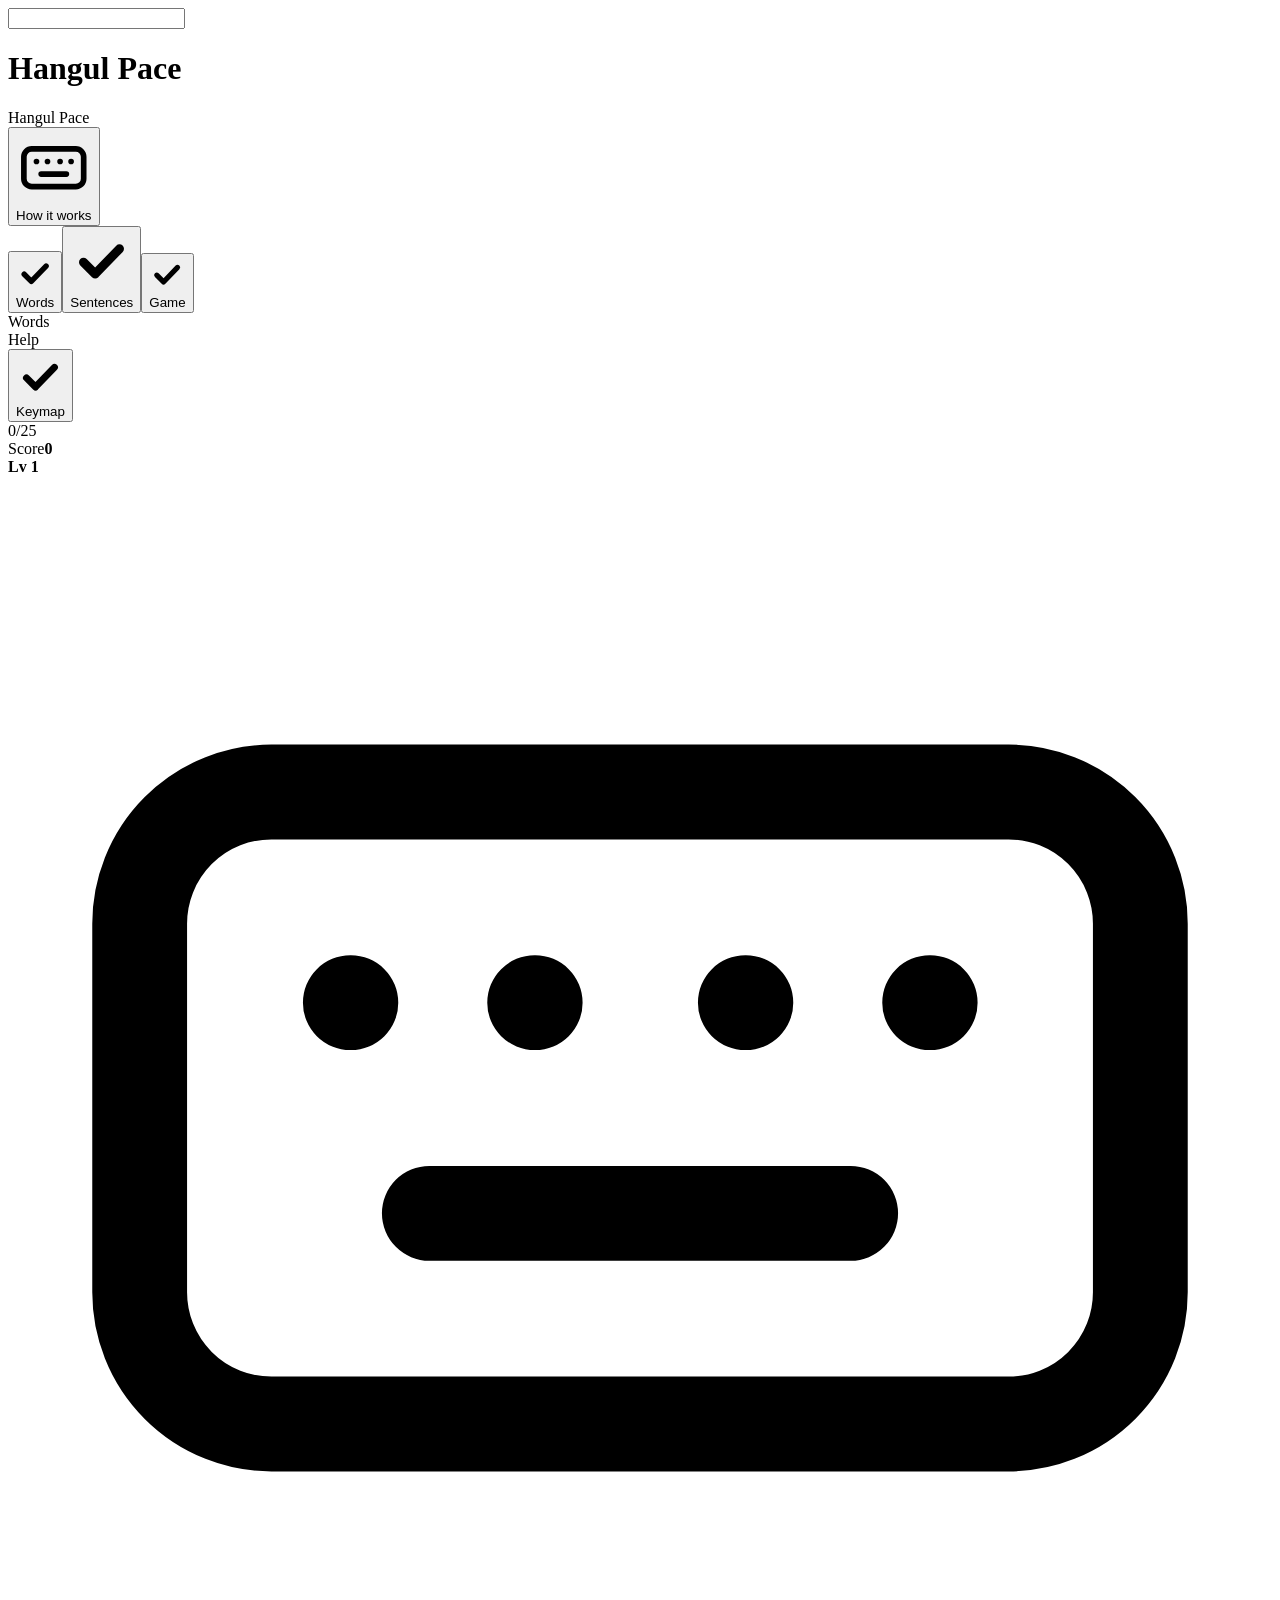
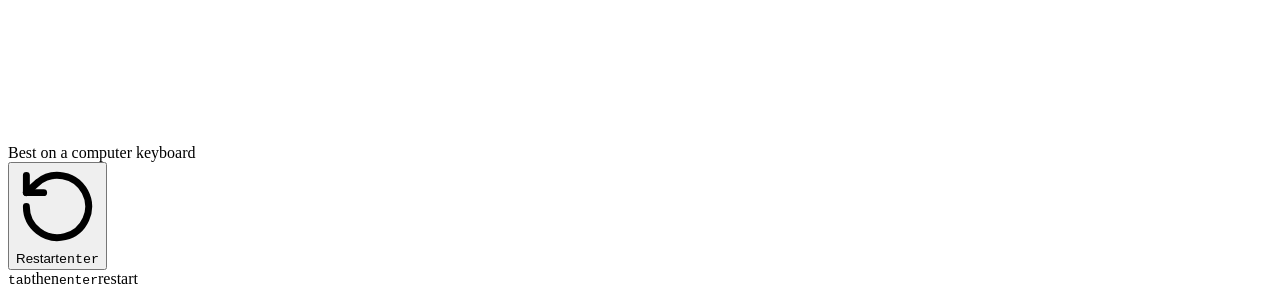
==== commit f8feee78: "deploy: 3a913de" ====
--- a/index.html
+++ b/index.html
@@ -1 +1 @@
-<!DOCTYPE html><html lang="en"><head><meta charSet="utf-8"/><link rel="preconnect" href="/" crossorigin=""/><meta name="viewport" content="width=device-width, initial-scale=1"/><link rel="stylesheet" href="/hangulpace/_next/static/chunks/3dkwmagkkac8o.css" data-precedence="next"/><link rel="stylesheet" href="/hangulpace/_next/static/chunks/3z7s1g260ra0b.css" data-precedence="next"/><link rel="stylesheet" href="/hangulpace/_next/static/chunks/0qeed1psnwof0.css" data-precedence="next"/><link rel="preload" as="script" fetchPriority="low" href="/hangulpace/_next/static/chunks/310vm2bl3xxpt.js"/><script src="/hangulpace/_next/static/chunks/19mx3mg6lkumu.js" async=""></script><script src="/hangulpace/_next/static/chunks/39u3ld3zqxqqm.js" async=""></script><script src="/hangulpace/_next/static/chunks/3xh8d7za-b27n.js" async=""></script><script src="/hangulpace/_next/static/chunks/turbopack-0huyujakzjq8v.js" async=""></script><script src="/hangulpace/_next/static/chunks/3fntmmi971322.js" async=""></script><script src="/hangulpace/_next/static/chunks/3cw2dcdb4s-2e.js" async=""></script><script src="/hangulpace/_next/static/chunks/1w0i6_-hh_qqc.js" async=""></script><meta name="theme-color" content="#ffffff"/><meta name="color-scheme" content="light"/><title>Hangul Pace · Korean typing test for learners</title><meta name="description" content="A Hangul typing test for Korean learners. Type 두벌식 on the English keyboard you already have: each key types one jamo, and a keymap lights the next key. Free, no signup, no ads."/><meta name="application-name" content="Hangul Pace"/><link rel="canonical" href="https://jaeungjang.github.io/hangulpace/"/><meta property="og:title" content="Hangul Pace · Korean typing test for learners"/><meta property="og:description" content="A Hangul typing test for Korean learners. Type 두벌식 on the English keyboard you already have: each key types one jamo, and a keymap lights the next key. Free, no signup, no ads."/><meta property="og:url" content="https://jaeungjang.github.io/hangulpace/"/><meta property="og:site_name" content="Hangul Pace"/><meta property="og:image" content="https://jaeungjang.github.io/hangulpace/opengraph-image.png"/><meta property="og:image:type" content="image/png"/><meta property="og:image:width" content="1200"/><meta property="og:image:height" content="630"/><meta property="og:type" content="website"/><meta name="twitter:card" content="summary_large_image"/><meta name="twitter:title" content="Hangul Pace · Korean typing test for learners"/><meta name="twitter:description" content="A Hangul typing test for Korean learners. Type 두벌식 on the English keyboard you already have: each key types one jamo, and a keymap lights the next key. Free, no signup, no ads."/><meta name="twitter:image" content="https://jaeungjang.github.io/hangulpace/opengraph-image.png"/><meta name="twitter:image:type" content="image/png"/><meta name="twitter:image:width" content="1200"/><meta name="twitter:image:height" content="630"/><link rel="icon" href="/hangulpace/icon.svg?icon.2cvs9hqtsgh9d.svg" sizes="any" type="image/svg+xml"/><script src="/hangulpace/_next/static/chunks/0cz1d0mv5g_q7.js" noModule=""></script></head><body><div hidden=""><!--$--><!--/$--></div><div class="app"><input id="sink" class="sink" readOnly="" tabindex="-1" aria-label="Typing test input" autoComplete="off"/><span id="preload" class="sr" lang="ko" aria-hidden="true"></span><header class="chrome"><h1 class="sr">Hangul Pace</h1><div class="brand" role="img" aria-label="Hangul Pace"><span>Hangul Pace</span><span class="dot" id="dot"></span></div><button type="button" class="pill press" id="bHow" aria-expanded="false" aria-controls="how"><svg viewBox="0 0 24 24" fill="none" stroke="currentColor" stroke-width="1.8" stroke-linecap="round" aria-hidden="true"><rect x="2.5" y="6" width="19" height="12" rx="2.5"></rect><path d="M6.5 10h.01M10 10h.01M14 10h.01M17.5 10h.01M8 14h8"></path></svg>How it works</button><div class="how" id="how" hidden=""><span class="caps">How it works</span><ol><li><span>1</span><span>Keep your keyboard in English. <b>Each key types one jamo</b>, and syllables build themselves.</span></li><li><span>2</span><span>The <b>black key</b> on the map is the next one. Both Shifts are there for ㄲ ㄸ ㅃ ㅆ ㅉ ㅒ ㅖ.</span></li><li><span>3</span><span>Speed counts <b>타</b>, one jamo keystroke. 5 타 make one word, so WPM = 타 a minute ÷ 5.</span></li><li><span>4</span><span><b>Sentences</b> are proverbs and famous lines. Type <b>, . ? !</b> on their keys: each is 1 타, Shift never counts.</span></li></ol><div class="legal"><a href="/hangulpace/privacy/">Privacy</a><a href="/hangulpace/credits/">Credits</a><button type="button">Analytics settings</button></div></div></header><nav class="config chrome" id="config" aria-label="Test settings"><div class="grp" role="group" aria-label="Text"><div class="seg" data-text=""><button type="button" class="chip tog press" data-text="words" aria-pressed="true" title="Everyday words, one by one"><svg viewBox="0 0 14 14" fill="none" stroke="currentColor" stroke-width="2" stroke-linecap="round" stroke-linejoin="round" aria-hidden="true"><path d="M3 7.4l2.6 2.6L11 4.4"></path></svg>Words</button><button type="button" class="chip tog press" data-text="sentences" aria-pressed="false" title="Proverbs and famous lines, with . , ? !"><svg viewBox="0 0 14 14" fill="none" stroke="currentColor" stroke-width="2" stroke-linecap="round" stroke-linejoin="round" aria-hidden="true"><path d="M3 7.4l2.6 2.6L11 4.4"></path></svg>Sentences</button></div></div><span class="vr"></span><div class="grp"><span class="caps">Time</span><div class="seg" data-mode="time"></div></div><span class="vr"></span><div class="grp"><span class="caps">Words</span><div class="seg" data-mode="words"></div></div><span class="vr"></span><div class="grp"><span class="caps">Help</span><div class="seg"><button type="button" class="chip tog press" id="tKeymap" aria-pressed="true" title="On-screen keymap. Lights the next key."><svg viewBox="0 0 14 14" fill="none" stroke="currentColor" stroke-width="2" stroke-linecap="round" stroke-linejoin="round" aria-hidden="true"><path d="M3 7.4l2.6 2.6L11 4.4"></path></svg>Keymap</button><button type="button" class="chip tog press" id="tHints" aria-pressed="true" title="One line under the text: how to fix a slip, and first-time tips."><svg viewBox="0 0 14 14" fill="none" stroke="currentColor" stroke-width="2" stroke-linecap="round" stroke-linejoin="round" aria-hidden="true"><path d="M3 7.4l2.6 2.6L11 4.4"></path></svg>Hints</button></div></div></nav><main><section id="test" aria-label="Typing test"><div class="stats"><span id="clock">30</span><span id="live"></span><span id="chal" hidden=""></span></div><div class="viewport" id="viewport"><div class="inner" id="inner"><div id="words" lang="ko"></div><div id="caret"></div><div id="ghost" aria-hidden="true"><b></b><i></i></div></div></div><div id="hint" aria-hidden="true"></div><div id="keymap" aria-hidden="true"></div><div class="kbnote"><svg viewBox="0 0 24 24" fill="none" stroke="currentColor" stroke-width="1.8" stroke-linecap="round" aria-hidden="true"><rect x="2.5" y="6" width="19" height="12" rx="2.5"></rect><path d="M6.5 10h.01M10 10h.01M14 10h.01M17.5 10h.01M8 14h8"></path></svg>Best on a computer keyboard</div><div class="below"><button type="button" class="ghost press" id="restart" aria-label="Restart test" title="Restart: Tab, then Enter"><svg viewBox="0 0 24 24" fill="none" stroke="currentColor" stroke-width="2" stroke-linecap="round" stroke-linejoin="round" aria-hidden="true"><path d="M3 12a9 9 0 1 0 3-6.7L3 8"></path><path d="M3 3v5h5"></path></svg><span class="lbl">Restart</span><kbd>enter</kbd></button></div></section><section id="result" hidden="" aria-labelledby="rHead"><h2 class="sr" id="rHead">Result</h2><div class="r-top"><div class="big"><div class="status" id="rStatus"><span class="caps"></span></div><div class="caps lbl">WPM</div><div class="val" id="rWpm">0</div><div class="help" id="rUnit"></div><div class="caps lbl">Accuracy</div><div class="val acc" id="rAcc">0</div></div><div class="chartbox"><div class="axes"><span class="caps">WPM every second</span><span class="legend"><span><i></i>WPM</span><span><i class="raw"></i>Raw</span><span id="lgTarget" hidden=""><i class="tgt"></i>To beat</span><span><i class="err"></i>Slip</span></span></div><svg id="chart" role="img" aria-label="Words per minute, every second"></svg></div></div><div class="r-row" id="rRow"></div><div class="r-bottom"><div class="card" id="rCard"></div><div class="r-actions"><button type="button" class="ghost press" id="bShare" aria-haspopup="dialog" aria-expanded="false" aria-controls="shareSheet" title="Share your result"><svg viewBox="0 0 24 24" fill="none" stroke="currentColor" stroke-width="2" stroke-linecap="round" stroke-linejoin="round" aria-hidden="true"><path d="M12 3v12"></path><path d="M7.5 7.5L12 3l4.5 4.5"></path><path d="M5 12v6.5A2.5 2.5 0 0 0 7.5 21h9a2.5 2.5 0 0 0 2.5-2.5V12"></path></svg><span id="bShareLbl">Share</span></button><button type="button" class="ghost press" id="bRetry" title="Same words again (Shift + Enter)"><svg viewBox="0 0 24 24" fill="none" stroke="currentColor" stroke-width="2" stroke-linecap="round" stroke-linejoin="round" aria-hidden="true"><path d="M3 12a9 9 0 1 0 3-6.7L3 8"></path><path d="M3 3v5h5"></path></svg>Retry</button><button type="button" class="primary press" id="bNext">Next test <kbd>enter</kbd></button></div></div></section><div id="live-hint" class="sr" role="status" aria-live="polite"></div></main><footer class="chrome"><kbd>tab</kbd><span>then</span><kbd>enter</kbd><span>restart</span></footer><dialog class="sheet" id="shareSheet" aria-labelledby="shTitle"></dialog></div><!--$--><!--/$--><script src="/hangulpace/_next/static/chunks/310vm2bl3xxpt.js" id="_R_" async=""></script><script>(self.__next_f=self.__next_f||[]).push([0])</script><script>self.__next_f.push([1,"1:\"$Sreact.fragment\"\n2:I[39756,[\"/hangulpace/_next/static/chunks/3fntmmi971322.js\"],\"default\"]\n3:I[37457,[\"/hangulpace/_next/static/chunks/3fntmmi971322.js\"],\"default\"]\n4:I[66762,[\"/hangulpace/_next/static/chunks/3fntmmi971322.js\",\"/hangulpace/_next/static/chunks/3cw2dcdb4s-2e.js\",\"/hangulpace/_next/static/chunks/1w0i6_-hh_qqc.js\"],\"default\"]\n5:I[97367,[\"/hangulpace/_next/static/chunks/3fntmmi971322.js\"],\"OutletBoundary\"]\n6:\"$Sreact.suspense\"\n8:I[97367,[\"/hangulpace/_next/static/chunks/3fntmmi971322.js\"],\"ViewportBoundary\"]\na:I[97367,[\"/hangulpace/_next/static/chunks/3fntmmi971322.js\"],\"MetadataBoundary\"]\nc:I[68027,[\"/hangulpace/_next/static/chunks/3fntmmi971322.js\"],\"default\",1]\n:HL[\"/hangulpace/_next/static/chunks/3dkwmagkkac8o.css\",\"style\"]\n:HC[\"/\",\"\"]\n:HL[\"/hangulpace/_next/static/chunks/3z7s1g260ra0b.css\",\"style\"]\n:HL[\"/hangulpace/_next/static/chunks/0qeed1psnwof0.css\",\"style\"]\n0:{\"P\":null,\"c\":[\"\",\"\"],\"q\":\"\",\"i\":false,\"f\":[[[\"\",{\"children\":[\"__PAGE__\",{},\"$undefined\",\"$undefined\",4608]},\"$undefined\",\"$undefined\",4624],[[\"$\",\"$1\",\"c\",{\"children\":[[[\"$\",\"link\",\"0\",{\"rel\":\"stylesheet\",\"href\":\"/hangulpace/_next/static/chunks/3dkwmagkkac8o.css\",\"precedence\":\"next\",\"crossOrigin\":\"$undefined\",\"nonce\":\"$undefined\"}],[\"$\",\"script\",\"script-0\",{\"src\":\"/hangulpace/_next/static/chunks/3fntmmi971322.js\",\"async\":true,\"nonce\":\"$undefined\"}]],[\"$\",\"html\",null,{\"lang\":\"en\",\"children\":[\"$\",\"body\",null,{\"children\":[\"$\",\"$L2\",null,{\"parallelRouterKey\":\"children\",\"error\":\"$undefined\",\"errorStyles\":\"$undefined\",\"errorScripts\":\"$undefined\",\"template\":[\"$\",\"$L3\",null,{}],\"templateStyles\":\"$undefined\",\"templateScripts\":\"$undefined\",\"notFound\":[[[\"$\",\"title\",null,{\"children\":\"404: This page could not be found.\"}],[\"$\",\"div\",null,{\"style\":{\"fontFamily\":\"system-ui,\\\"Segoe UI\\\",Roboto,Helvetica,Arial,sans-serif,\\\"Apple Color Emoji\\\",\\\"Segoe UI Emoji\\\"\",\"height\":\"100vh\",\"textAlign\":\"center\",\"display\":\"flex\",\"flexDirection\":\"column\",\"alignItems\":\"center\",\"justifyContent\":\"center\"},\"children\":[\"$\",\"div\",null,{\"children\":[[\"$\",\"style\",null,{\"dangerouslySetInnerHTML\":{\"__html\":\"body{color:#000;background:#fff;margin:0}.next-error-h1{border-right:1px solid rgba(0,0,0,.3)}@media (prefers-color-scheme:dark){body{color:#fff;background:#000}.next-error-h1{border-right:1px solid rgba(255,255,255,.3)}}\"}}],[\"$\",\"h1\",null,{\"className\":\"next-error-h1\",\"style\":{\"display\":\"inline-block\",\"margin\":\"0 20px 0 0\",\"padding\":\"0 23px 0 0\",\"fontSize\":24,\"fontWeight\":500,\"verticalAlign\":\"top\",\"lineHeight\":\"49px\"},\"children\":404}],[\"$\",\"div\",null,{\"style\":{\"display\":\"inline-block\"},\"children\":[\"$\",\"h2\",null,{\"style\":{\"fontSize\":14,\"fontWeight\":400,\"lineHeight\":\"49px\",\"margin\":0},\"children\":\"This page could not be found.\"}]}]]}]}]],[]],\"forbidden\":\"$undefined\",\"unauthorized\":\"$undefined\"}]}]}]]}],{\"children\":[[\"$\",\"$1\",\"c\",{\"children\":[[\"$\",\"$L4\",null,{}],[[\"$\",\"link\",\"0\",{\"rel\":\"stylesheet\",\"href\":\"/hangulpace/_next/static/chunks/3z7s1g260ra0b.css\",\"precedence\":\"next\",\"crossOrigin\":\"$undefined\",\"nonce\":\"$undefined\"}],[\"$\",\"link\",\"1\",{\"rel\":\"stylesheet\",\"href\":\"/hangulpace/_next/static/chunks/0qeed1psnwof0.css\",\"precedence\":\"next\",\"crossOrigin\":\"$undefined\",\"nonce\":\"$undefined\"}],[\"$\",\"script\",\"script-0\",{\"src\":\"/hangulpace/_next/static/chunks/3cw2dcdb4s-2e.js\",\"async\":true,\"nonce\":\"$undefined\"}],[\"$\",\"script\",\"script-1\",{\"src\":\"/hangulpace/_next/static/chunks/1w0i6_-hh_qqc.js\",\"async\":true,\"nonce\":\"$undefined\"}]],[\"$\",\"$L5\",null,{\"children\":[\"$\",\"$6\",null,{\"name\":\"Next.MetadataOutlet\",\"children\":\"$@7\"}]}]]}],{},null,false,null]},null,false,null],[\"$\",\"$1\",\"h\",{\"children\":[null,[\"$\",\"$L8\",null,{\"children\":\"$L9\"}],[\"$\",\"div\",null,{\"hidden\":true,\"children\":[\"$\",\"$La\",null,{\"children\":[\"$\",\"$6\",null,{\"name\":\"Next.Metadata\",\"children\":\"$Lb\"}]}]}],null]}],false]],\"m\":\"$undefined\",\"G\":[\"$c\",[[\"$\",\"link\",\"0\",{\"rel\":\"stylesheet\",\"href\":\"/hangulpace/_next/static/chunks/3dkwmagkkac8o.css\",\"precedence\":\"next\",\"crossOrigin\":\"$undefined\",\"nonce\":\"$undefined\"}]]],\"S\":true,\"h\":null,\"r\":\"$undefined\",\"s\":\"$undefined\",\"a\":\"$undefined\",\"l\":\"$undefined\",\"p\":\"$undefined\",\"d\":\"$undefined\",\"b\":\"ZmCqxNxoVtskC1eeGsgqT\"}\n9:[[\"$\",\"meta\",\"0\",{\"charSet\":\"utf-8\"}],[\"$\",\"meta\",\"1\",{\"name\":\"viewport\",\"content\":\"width=device-width, initial-scale=1\"}],[\"$\",\"meta\",\"2\",{\"name\":\"theme-color\",\"content\":\"#ffffff\"}],[\"$\",\"meta\",\"3\",{\"name\":\"color-scheme\",\"content\":\"light\"}]]\nd:I[27201,[\"/hangulpace/_next/static/chunks/3fntmmi971322.js\"],\"IconMark\"]\n7:null\nb:[[\"$\",\"title\",\"0\",{\"children\":\"Hangul Pace · Korean typing test for learners\"}],[\"$\",\"meta\",\"1\",{\"name\":\"description\",\"content\":\"A Hangul typing test for Korean learners. Type 두벌식 on the English keyboard you already have: each key types one jamo, and a keymap lights the next key. Free, no signup, no ads.\"}],[\"$\",\"meta\",\"2\",{\"name\":\"application-name\",\"content\":\"Hangul Pace\"}],[\"$\",\"link\",\"3\",{\"rel\":\"canonical\",\"href\":\"https://jaeungjang.github.io/hangulpace/\"}],[\"$\",\"meta\",\"4\",{\"property\":\"og:title\",\"content\":\"Hangul Pace · Korean typing test for learners\"}],[\"$\",\"meta\",\"5\",{\"property\":\"og:description\",\"content\":\"A Hangul typing test for Korean learners. Type 두벌식 on the English keyboard you already have: each key types one jamo, and a keymap lights the next key. Free, no signup, no ads.\"}],[\"$\",\"meta\",\"6\",{\"property\":\"og:url\",\"content\":\"https://jaeungjang.github.io/hangulpace/\"}],[\"$\",\"meta\",\"7\",{\"property\":\"og:site_name\",\"content\":\"Hangul Pace\"}],[\"$\",\"meta\",\"8\",{\"property\":\"og:image\",\"content\":\"https://jaeungjang.github.io/hangulpace/opengraph-image.png\"}],[\"$\",\"meta\",\"9\",{\"property\":\"og:image:type\",\"content\":\"image/png\"}],[\"$\",\"meta\",\"10\",{\"property\":\"og:image:width\",\"content\":\"1200\"}],[\"$\",\"meta\",\"11\",{\"property\":\"og:image:height\",\"content\":\"630\"}],[\"$\",\"meta\",\"12\",{\"property\":\"og:type\",\"content\":\"website\"}],[\"$\",\"meta\",\"13\",{\"name\":\"twitter:card\",\"content\":\"summary_large_image\"}],[\"$\",\"meta\",\"14\",{\"name\":\"twitter:title\",\"content\":\"Hangul Pace · Korean typing test for learners\"}],[\"$\",\"meta\",\"15\",{\"name\":\"twitter:description\",\"content\":\"A Hangul typing test for Korean learners. Type 두벌식 on the English keyboard you already have: each key types one jamo, and a keymap lights the next key. Free, no signup, no ads.\"}],[\"$\",\"meta\",\"16\",{\"name\":\"twitter:image\",\"content\":\"https://jaeungjang.github.io/hangulpace/opengraph-image.png\"}],[\"$\",\"meta\",\"17\",{\"name\":\"twitter:image:type\",\"content\":\"image/png\"}],[\"$\",\"meta\",\"18\",{\"name\":\"twitter:image:width\",\"content\":\"1200\"}],[\"$\",\"meta\",\"19\",{\"name\":\"twitter:image:height\",\"content\":\"630\"}],[\"$\",\"link\",\"20\",{\"rel\":\"icon\",\"href\":\"/hangulpace/icon.svg?icon.2cvs9hqtsgh9d.svg\",\"sizes\":\"any\",\"type\":\"image/svg+xml\"}],[\"$\",\"$Ld\",\"21\",{}]]\n"])</script></body></html>+<!DOCTYPE html><html lang="en"><head><meta charSet="utf-8"/><link rel="preconnect" href="/" crossorigin=""/><meta name="viewport" content="width=device-width, initial-scale=1"/><link rel="stylesheet" href="/hangulpace/_next/static/chunks/2ggxv2yo11kvv.css" data-precedence="next"/><link rel="stylesheet" href="/hangulpace/_next/static/chunks/3z7s1g260ra0b.css" data-precedence="next"/><link rel="stylesheet" href="/hangulpace/_next/static/chunks/2huc6lfpwqbv_.css" data-precedence="next"/><link rel="preload" as="script" fetchPriority="low" href="/hangulpace/_next/static/chunks/310vm2bl3xxpt.js"/><script src="/hangulpace/_next/static/chunks/19mx3mg6lkumu.js" async=""></script><script src="/hangulpace/_next/static/chunks/39u3ld3zqxqqm.js" async=""></script><script src="/hangulpace/_next/static/chunks/3xh8d7za-b27n.js" async=""></script><script src="/hangulpace/_next/static/chunks/turbopack-0huyujakzjq8v.js" async=""></script><script src="/hangulpace/_next/static/chunks/3fntmmi971322.js" async=""></script><script src="/hangulpace/_next/static/chunks/2xa48-b26igdo.js" async=""></script><script src="/hangulpace/_next/static/chunks/2u7vig3csgk4q.js" async=""></script><meta name="theme-color" content="#ffffff"/><meta name="color-scheme" content="light"/><title>Hangul Pace · Korean typing test for learners</title><meta name="description" content="A Hangul typing test and typing game for Korean learners. Type 두벌식 on the English keyboard you already have: each key types one jamo, and a keymap lights the next key. Free, no signup, no ads."/><meta name="application-name" content="Hangul Pace"/><link rel="canonical" href="https://jaeungjang.github.io/hangulpace/"/><meta property="og:title" content="Hangul Pace · Korean typing test for learners"/><meta property="og:description" content="A Hangul typing test and typing game for Korean learners. Type 두벌식 on the English keyboard you already have: each key types one jamo, and a keymap lights the next key. Free, no signup, no ads."/><meta property="og:url" content="https://jaeungjang.github.io/hangulpace/"/><meta property="og:site_name" content="Hangul Pace"/><meta property="og:image" content="https://jaeungjang.github.io/hangulpace/opengraph-image.png"/><meta property="og:image:type" content="image/png"/><meta property="og:image:width" content="1200"/><meta property="og:image:height" content="630"/><meta property="og:type" content="website"/><meta name="twitter:card" content="summary_large_image"/><meta name="twitter:title" content="Hangul Pace · Korean typing test for learners"/><meta name="twitter:description" content="A Hangul typing test and typing game for Korean learners. Type 두벌식 on the English keyboard you already have: each key types one jamo, and a keymap lights the next key. Free, no signup, no ads."/><meta name="twitter:image" content="https://jaeungjang.github.io/hangulpace/opengraph-image.png"/><meta name="twitter:image:type" content="image/png"/><meta name="twitter:image:width" content="1200"/><meta name="twitter:image:height" content="630"/><link rel="icon" href="/hangulpace/icon.svg?icon.2cvs9hqtsgh9d.svg" sizes="any" type="image/svg+xml"/><script src="/hangulpace/_next/static/chunks/0cz1d0mv5g_q7.js" noModule=""></script></head><body><div hidden=""><!--$--><!--/$--></div><div class="app boot"><input id="sink" class="sink" readOnly="" tabindex="-1" aria-label="Typing test input" autoComplete="off"/><span id="preload" class="sr" lang="ko" aria-hidden="true"></span><header class="chrome"><h1 class="sr">Hangul Pace</h1><div class="brand" role="img" aria-label="Hangul Pace"><span>Hangul Pace</span><span class="dot" id="dot"></span></div><button type="button" class="pill press" id="bHow" aria-expanded="false" aria-controls="how"><svg viewBox="0 0 24 24" fill="none" stroke="currentColor" stroke-width="1.8" stroke-linecap="round" aria-hidden="true"><rect x="2.5" y="6" width="19" height="12" rx="2.5"></rect><path d="M6.5 10h.01M10 10h.01M14 10h.01M17.5 10h.01M8 14h8"></path></svg>How it works</button><div class="how" id="how" hidden=""><span class="caps">How it works</span><ol><li><span>1</span><span>Keep your keyboard in English. <b>Each key types one jamo</b>, and syllables build themselves.</span></li><li><span>2</span><span>The <b>black key</b> on the map is the next one. Both Shifts are there for ㄲ ㄸ ㅃ ㅆ ㅉ ㅒ ㅖ.</span></li><li><span>3</span><span>Speed counts <b>타</b>, one jamo keystroke. 5 타 make one word, so WPM = 타 a minute ÷ 5.</span></li><li><span>4</span><span><b>Sentences</b> are proverbs and famous lines. Type <b>, . ? !</b> on their keys: each is 1 타, Shift never counts.</span></li><li><span>5</span><span><b>Game</b>: press <b>Enter</b> to start, and words fall like rain. Type one and press <b>Space</b> or <b>Enter</b> before it lands. Five landed words end the game.</span></li></ol><div class="legal"><a href="/hangulpace/privacy/">Privacy</a><a href="/hangulpace/credits/">Credits</a><button type="button">Analytics settings</button></div></div></header><nav class="config chrome" id="config" aria-label="Test settings"><div class="grp" role="group" aria-label="Text"><div class="seg" data-text=""><button type="button" class="chip tog press" data-text="words" aria-pressed="true" title="Everyday words, one by one"><svg viewBox="0 0 14 14" fill="none" stroke="currentColor" stroke-width="2" stroke-linecap="round" stroke-linejoin="round" aria-hidden="true"><path d="M3 7.4l2.6 2.6L11 4.4"></path></svg>Words</button><button type="button" class="chip tog press" data-text="sentences" aria-pressed="false" title="Proverbs and famous lines, with . , ? !"><svg viewBox="0 0 14 14" fill="none" stroke="currentColor" stroke-width="2" stroke-linecap="round" stroke-linejoin="round" aria-hidden="true"><path d="M3 7.4l2.6 2.6L11 4.4"></path></svg>Sentences</button><button type="button" class="chip tog press" data-text="game" aria-pressed="false" title="Hangul Rain: type the falling words before they land"><svg viewBox="0 0 14 14" fill="none" stroke="currentColor" stroke-width="2" stroke-linecap="round" stroke-linejoin="round" aria-hidden="true"><path d="M3 7.4l2.6 2.6L11 4.4"></path></svg>Game</button></div></div><span class="vr len"></span><div class="grp len"><span class="caps">Words</span><div class="seg" data-mode="words"></div></div><span class="vr"></span><div class="grp"><span class="caps">Help</span><div class="seg"><button type="button" class="chip tog press" id="tKeymap" aria-pressed="true" title="On-screen keymap. Lights the next key."><svg viewBox="0 0 14 14" fill="none" stroke="currentColor" stroke-width="2" stroke-linecap="round" stroke-linejoin="round" aria-hidden="true"><path d="M3 7.4l2.6 2.6L11 4.4"></path></svg>Keymap</button></div></div></nav><main><section id="test" aria-label="Typing test"><div class="stats"><span id="clock">0/25</span><span id="live"></span><span id="chal" hidden=""></span></div><div class="viewport" id="viewport"><div class="inner" id="inner"><div id="words" lang="ko"></div><div id="caret"></div><div id="ghost" aria-hidden="true"><b></b><i></i></div></div></div><div id="field" aria-hidden="true" lang="ko"><div id="gFlash"></div><div id="gToast" lang="en"></div><div id="gStart" lang="en" hidden=""><kbd>enter</kbd> to start</div></div><div id="panel"><div class="score"><span class="caps">Score</span><b id="gScore">0</b></div><div id="gBox" aria-hidden="true"><span id="gTyped" lang="ko"></span><i></i></div><div class="level"><b id="gLevel">Lv 1</b></div><div id="gLives" role="img" aria-label="Lives: 5 of 5"><i class="on"></i><i class="on"></i><i class="on"></i><i class="on"></i><i class="on"></i></div></div><div id="hint" aria-hidden="true"></div><div id="keymap" aria-hidden="true"></div><div class="kbnote"><svg viewBox="0 0 24 24" fill="none" stroke="currentColor" stroke-width="1.8" stroke-linecap="round" aria-hidden="true"><rect x="2.5" y="6" width="19" height="12" rx="2.5"></rect><path d="M6.5 10h.01M10 10h.01M14 10h.01M17.5 10h.01M8 14h8"></path></svg>Best on a computer keyboard</div><div class="below"><button type="button" class="ghost press" id="restart" aria-label="Restart test" title="Restart: Tab, then Enter"><svg viewBox="0 0 24 24" fill="none" stroke="currentColor" stroke-width="2" stroke-linecap="round" stroke-linejoin="round" aria-hidden="true"><path d="M3 12a9 9 0 1 0 3-6.7L3 8"></path><path d="M3 3v5h5"></path></svg><span class="lbl">Restart</span><kbd>enter</kbd></button></div></section><section id="result" hidden="" aria-labelledby="rHead"><h2 class="sr" id="rHead">Result</h2><div class="r-top"><div class="big"><div class="status" id="rStatus"><span class="caps"></span></div><div class="caps lbl">WPM</div><div class="val" id="rWpm">0</div><div class="help" id="rUnit"></div><div class="caps lbl">Accuracy</div><div class="val acc" id="rAcc">0</div></div><div class="chartbox"><div class="axes"><span class="caps">WPM every second</span><span class="legend"><span><i></i>WPM</span><span><i class="raw"></i>Raw</span><span id="lgTarget" hidden=""><i class="tgt"></i>To beat</span><span><i class="err"></i>Slip</span></span></div><svg id="chart" role="img" aria-label="Words per minute, every second"></svg></div></div><div class="r-row" id="rRow"></div><div class="r-bottom"><div class="card" id="rCard"></div><div class="r-actions"><button type="button" class="ghost press" id="bShare" aria-haspopup="dialog" aria-expanded="false" aria-controls="shareSheet" title="Share your result"><svg viewBox="0 0 24 24" fill="none" stroke="currentColor" stroke-width="2" stroke-linecap="round" stroke-linejoin="round" aria-hidden="true"><path d="M12 3v12"></path><path d="M7.5 7.5L12 3l4.5 4.5"></path><path d="M5 12v6.5A2.5 2.5 0 0 0 7.5 21h9a2.5 2.5 0 0 0 2.5-2.5V12"></path></svg><span id="bShareLbl">Share</span></button><button type="button" class="ghost press" id="bRetry" title="Same words again (Shift + Enter)"><svg viewBox="0 0 24 24" fill="none" stroke="currentColor" stroke-width="2" stroke-linecap="round" stroke-linejoin="round" aria-hidden="true"><path d="M3 12a9 9 0 1 0 3-6.7L3 8"></path><path d="M3 3v5h5"></path></svg>Retry</button><button type="button" class="primary press" id="bNext">Next test <kbd>enter</kbd></button></div></div></section><section id="gresult" hidden="" aria-labelledby="gHead"><div class="g-top"><div class="big"><h2 class="gname" id="gHead">Hangul Rain</h2><div class="status" id="gStatus"><span class="caps"></span></div><div class="caps lbl">Score</div><div class="val" id="gHero">0</div></div><div class="card" id="gCard"></div></div><div class="r-row g4" id="gRow"></div><div class="r-actions g-actions"><button type="button" class="primary press" id="bAgain">Play again <kbd>enter</kbd></button></div></section><div id="live-hint" class="sr" role="status" aria-live="polite"></div></main><footer class="chrome"><kbd>tab</kbd><span>then</span><kbd>enter</kbd><span>restart</span></footer><dialog class="sheet" id="shareSheet" aria-labelledby="shTitle"></dialog></div><!--$--><!--/$--><script src="/hangulpace/_next/static/chunks/310vm2bl3xxpt.js" id="_R_" async=""></script><script>(self.__next_f=self.__next_f||[]).push([0])</script><script>self.__next_f.push([1,"1:\"$Sreact.fragment\"\n2:I[39756,[\"/hangulpace/_next/static/chunks/3fntmmi971322.js\"],\"default\"]\n3:I[37457,[\"/hangulpace/_next/static/chunks/3fntmmi971322.js\"],\"default\"]\n4:I[66762,[\"/hangulpace/_next/static/chunks/3fntmmi971322.js\",\"/hangulpace/_next/static/chunks/2xa48-b26igdo.js\",\"/hangulpace/_next/static/chunks/2u7vig3csgk4q.js\"],\"default\"]\n5:I[97367,[\"/hangulpace/_next/static/chunks/3fntmmi971322.js\"],\"OutletBoundary\"]\n6:\"$Sreact.suspense\"\n8:I[97367,[\"/hangulpace/_next/static/chunks/3fntmmi971322.js\"],\"ViewportBoundary\"]\na:I[97367,[\"/hangulpace/_next/static/chunks/3fntmmi971322.js\"],\"MetadataBoundary\"]\nc:I[68027,[\"/hangulpace/_next/static/chunks/3fntmmi971322.js\"],\"default\",1]\n:HL[\"/hangulpace/_next/static/chunks/2ggxv2yo11kvv.css\",\"style\"]\n:HC[\"/\",\"\"]\n:HL[\"/hangulpace/_next/static/chunks/3z7s1g260ra0b.css\",\"style\"]\n:HL[\"/hangulpace/_next/static/chunks/2huc6lfpwqbv_.css\",\"style\"]\n0:{\"P\":null,\"c\":[\"\",\"\"],\"q\":\"\",\"i\":false,\"f\":[[[\"\",{\"children\":[\"__PAGE__\",{},\"$undefined\",\"$undefined\",4608]},\"$undefined\",\"$undefined\",4624],[[\"$\",\"$1\",\"c\",{\"children\":[[[\"$\",\"link\",\"0\",{\"rel\":\"stylesheet\",\"href\":\"/hangulpace/_next/static/chunks/2ggxv2yo11kvv.css\",\"precedence\":\"next\",\"crossOrigin\":\"$undefined\",\"nonce\":\"$undefined\"}],[\"$\",\"script\",\"script-0\",{\"src\":\"/hangulpace/_next/static/chunks/3fntmmi971322.js\",\"async\":true,\"nonce\":\"$undefined\"}]],[\"$\",\"html\",null,{\"lang\":\"en\",\"children\":[\"$\",\"body\",null,{\"children\":[\"$\",\"$L2\",null,{\"parallelRouterKey\":\"children\",\"error\":\"$undefined\",\"errorStyles\":\"$undefined\",\"errorScripts\":\"$undefined\",\"template\":[\"$\",\"$L3\",null,{}],\"templateStyles\":\"$undefined\",\"templateScripts\":\"$undefined\",\"notFound\":[[[\"$\",\"title\",null,{\"children\":\"404: This page could not be found.\"}],[\"$\",\"div\",null,{\"style\":{\"fontFamily\":\"system-ui,\\\"Segoe UI\\\",Roboto,Helvetica,Arial,sans-serif,\\\"Apple Color Emoji\\\",\\\"Segoe UI Emoji\\\"\",\"height\":\"100vh\",\"textAlign\":\"center\",\"display\":\"flex\",\"flexDirection\":\"column\",\"alignItems\":\"center\",\"justifyContent\":\"center\"},\"children\":[\"$\",\"div\",null,{\"children\":[[\"$\",\"style\",null,{\"dangerouslySetInnerHTML\":{\"__html\":\"body{color:#000;background:#fff;margin:0}.next-error-h1{border-right:1px solid rgba(0,0,0,.3)}@media (prefers-color-scheme:dark){body{color:#fff;background:#000}.next-error-h1{border-right:1px solid rgba(255,255,255,.3)}}\"}}],[\"$\",\"h1\",null,{\"className\":\"next-error-h1\",\"style\":{\"display\":\"inline-block\",\"margin\":\"0 20px 0 0\",\"padding\":\"0 23px 0 0\",\"fontSize\":24,\"fontWeight\":500,\"verticalAlign\":\"top\",\"lineHeight\":\"49px\"},\"children\":404}],[\"$\",\"div\",null,{\"style\":{\"display\":\"inline-block\"},\"children\":[\"$\",\"h2\",null,{\"style\":{\"fontSize\":14,\"fontWeight\":400,\"lineHeight\":\"49px\",\"margin\":0},\"children\":\"This page could not be found.\"}]}]]}]}]],[]],\"forbidden\":\"$undefined\",\"unauthorized\":\"$undefined\"}]}]}]]}],{\"children\":[[\"$\",\"$1\",\"c\",{\"children\":[[\"$\",\"$L4\",null,{}],[[\"$\",\"link\",\"0\",{\"rel\":\"stylesheet\",\"href\":\"/hangulpace/_next/static/chunks/3z7s1g260ra0b.css\",\"precedence\":\"next\",\"crossOrigin\":\"$undefined\",\"nonce\":\"$undefined\"}],[\"$\",\"link\",\"1\",{\"rel\":\"stylesheet\",\"href\":\"/hangulpace/_next/static/chunks/2huc6lfpwqbv_.css\",\"precedence\":\"next\",\"crossOrigin\":\"$undefined\",\"nonce\":\"$undefined\"}],[\"$\",\"script\",\"script-0\",{\"src\":\"/hangulpace/_next/static/chunks/2xa48-b26igdo.js\",\"async\":true,\"nonce\":\"$undefined\"}],[\"$\",\"script\",\"script-1\",{\"src\":\"/hangulpace/_next/static/chunks/2u7vig3csgk4q.js\",\"async\":true,\"nonce\":\"$undefined\"}]],[\"$\",\"$L5\",null,{\"children\":[\"$\",\"$6\",null,{\"name\":\"Next.MetadataOutlet\",\"children\":\"$@7\"}]}]]}],{},null,false,null]},null,false,null],[\"$\",\"$1\",\"h\",{\"children\":[null,[\"$\",\"$L8\",null,{\"children\":\"$L9\"}],[\"$\",\"div\",null,{\"hidden\":true,\"children\":[\"$\",\"$La\",null,{\"children\":[\"$\",\"$6\",null,{\"name\":\"Next.Metadata\",\"children\":\"$Lb\"}]}]}],null]}],false]],\"m\":\"$undefined\",\"G\":[\"$c\",[[\"$\",\"link\",\"0\",{\"rel\":\"stylesheet\",\"href\":\"/hangulpace/_next/static/chunks/2ggxv2yo11kvv.css\",\"precedence\":\"next\",\"crossOrigin\":\"$undefined\",\"nonce\":\"$undefined\"}]]],\"S\":true,\"h\":null,\"r\":\"$undefined\",\"s\":\"$undefined\",\"a\":\"$undefined\",\"l\":\"$undefined\",\"p\":\"$undefined\",\"d\":\"$undefined\",\"b\":\"7KDHwpx77RHT4LW7ssLpF\"}\n9:[[\"$\",\"meta\",\"0\",{\"charSet\":\"utf-8\"}],[\"$\",\"meta\",\"1\",{\"name\":\"viewport\",\"content\":\"width=device-width, initial-scale=1\"}],[\"$\",\"meta\",\"2\",{\"name\":\"theme-color\",\"content\":\"#ffffff\"}],[\"$\",\"meta\",\"3\",{\"name\":\"color-scheme\",\"content\":\"light\"}]]\nd:I[27201,[\"/hangulpace/_next/static/chunks/3fntmmi971322.js\"],\"IconMark\"]\n7:null\nb:[[\"$\",\"title\",\"0\",{\"children\":\"Hangul Pace · Korean typing test for learners\"}],[\"$\",\"meta\",\"1\",{\"name\":\"description\",\"content\":\"A Hangul typing test and typing game for Korean learners. Type 두벌식 on the English keyboard you already have: each key types one jamo, and a keymap lights the next key. Free, no signup, no ads.\"}],[\"$\",\"meta\",\"2\",{\"name\":\"application-name\",\"content\":\"Hangul Pace\"}],[\"$\",\"link\",\"3\",{\"rel\":\"canonical\",\"href\":\"https://jaeungjang.github.io/hangulpace/\"}],[\"$\",\"meta\",\"4\",{\"property\":\"og:title\",\"content\":\"Hangul Pace · Korean typing test for learners\"}],[\"$\",\"meta\",\"5\",{\"property\":\"og:description\",\"content\":\"A Hangul typing test and typing game for Korean learners. Type 두벌식 on the English keyboard you already have: each key types one jamo, and a keymap lights the next key. Free, no signup, no ads.\"}],[\"$\",\"meta\",\"6\",{\"property\":\"og:url\",\"content\":\"https://jaeungjang.github.io/hangulpace/\"}],[\"$\",\"meta\",\"7\",{\"property\":\"og:site_name\",\"content\":\"Hangul Pace\"}],[\"$\",\"meta\",\"8\",{\"property\":\"og:image\",\"content\":\"https://jaeungjang.github.io/hangulpace/opengraph-image.png\"}],[\"$\",\"meta\",\"9\",{\"property\":\"og:image:type\",\"content\":\"image/png\"}],[\"$\",\"meta\",\"10\",{\"property\":\"og:image:width\",\"content\":\"1200\"}],[\"$\",\"meta\",\"11\",{\"property\":\"og:image:height\",\"content\":\"630\"}],[\"$\",\"meta\",\"12\",{\"property\":\"og:type\",\"content\":\"website\"}],[\"$\",\"meta\",\"13\",{\"name\":\"twitter:card\",\"content\":\"summary_large_image\"}],[\"$\",\"meta\",\"14\",{\"name\":\"twitter:title\",\"content\":\"Hangul Pace · Korean typing test for learners\"}],[\"$\",\"meta\",\"15\",{\"name\":\"twitter:description\",\"content\":\"A Hangul typing test and typing game for Korean learners. Type 두벌식 on the English keyboard you already have: each key types one jamo, and a keymap lights the next key. Free, no signup, no ads.\"}],[\"$\",\"meta\",\"16\",{\"name\":\"twitter:image\",\"content\":\"https://jaeungjang.github.io/hangulpace/opengraph-image.png\"}],[\"$\",\"meta\",\"17\",{\"name\":\"twitter:image:type\",\"content\":\"image/png\"}],[\"$\",\"meta\",\"18\",{\"name\":\"twitter:image:width\",\"content\":\"1200\"}],[\"$\",\"meta\",\"19\",{\"name\":\"twitter:image:height\",\"content\":\"630\"}],[\"$\",\"link\",\"20\",{\"rel\":\"icon\",\"href\":\"/hangulpace/icon.svg?icon.2cvs9hqtsgh9d.svg\",\"sizes\":\"any\",\"type\":\"image/svg+xml\"}],[\"$\",\"$Ld\",\"21\",{}]]\n"])</script></body></html>
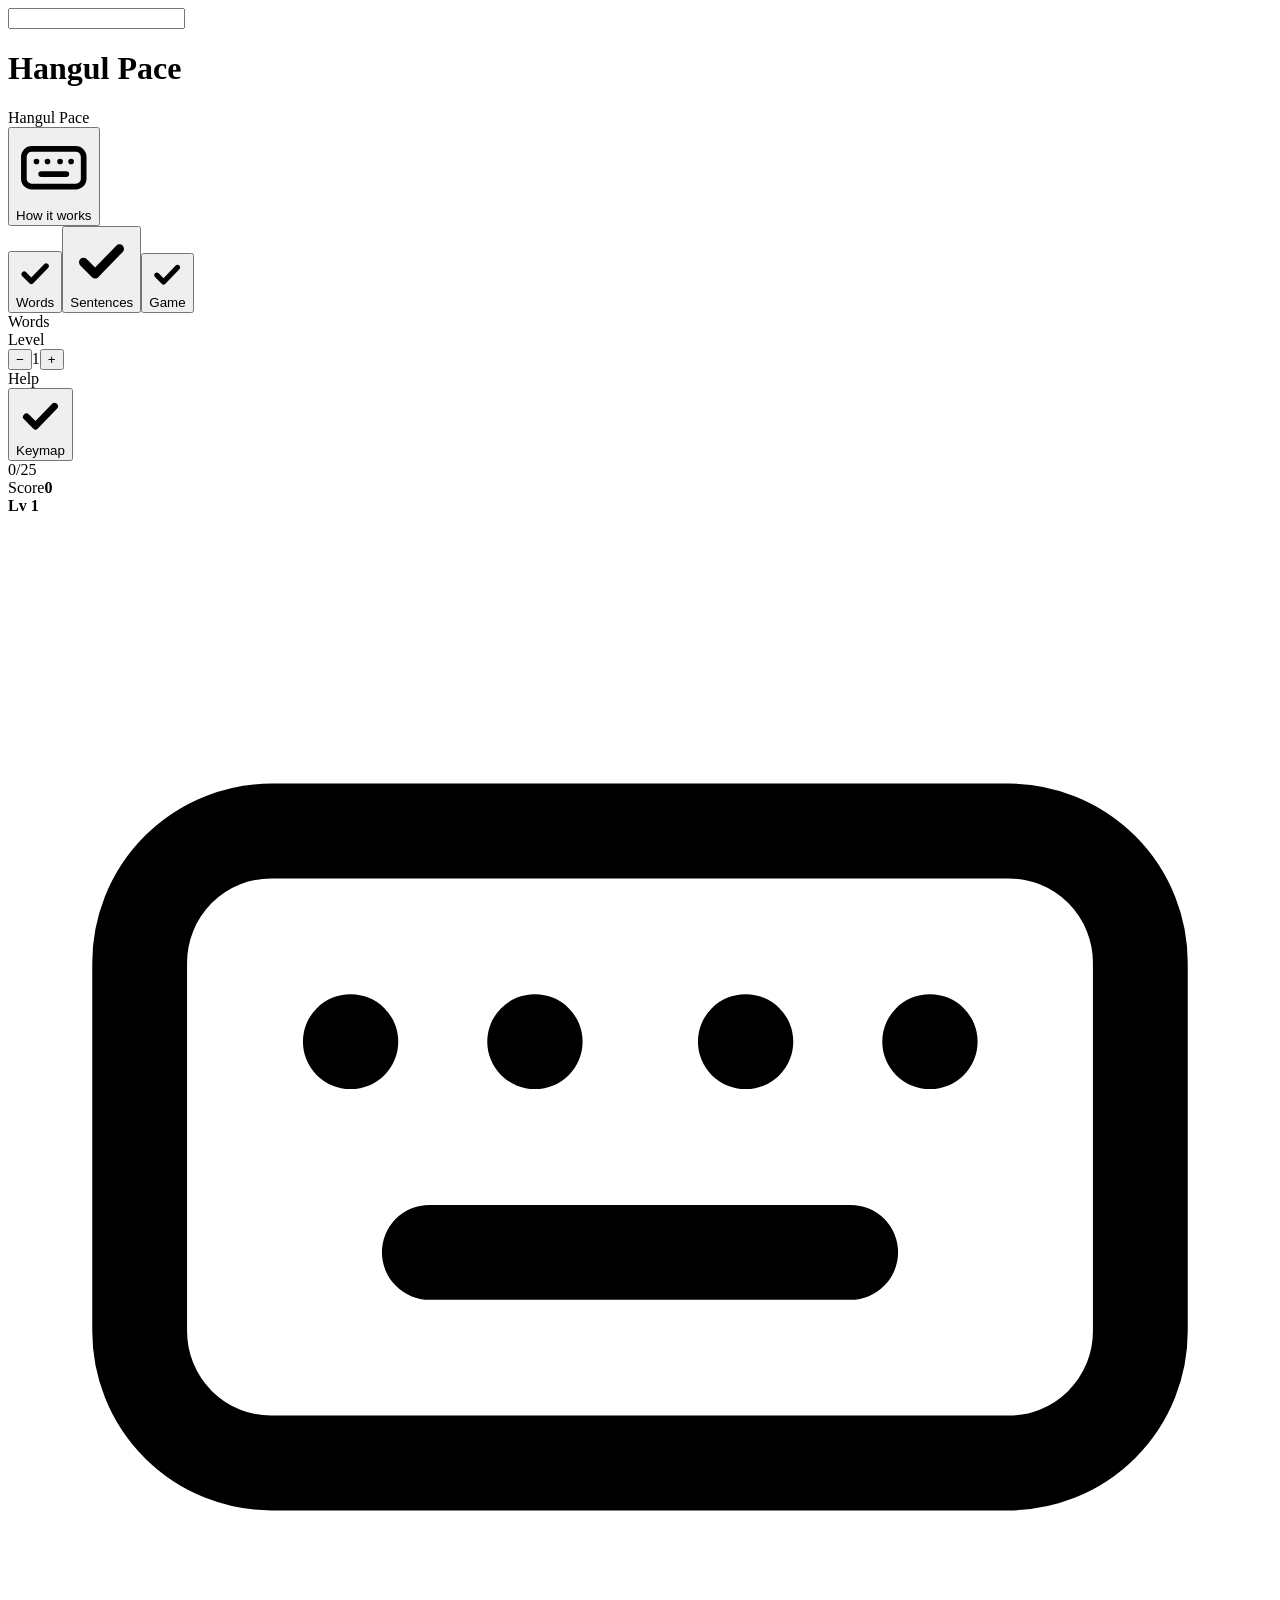
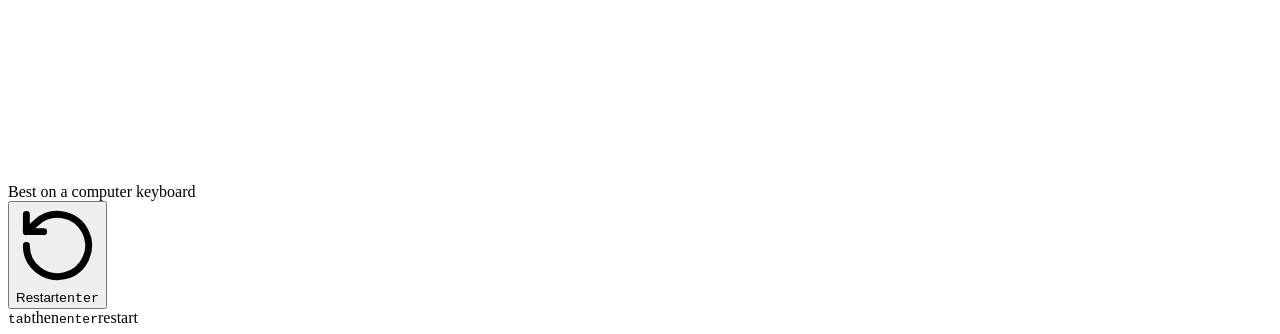
==== commit 5ea008de: "deploy: d7fc9f5" ====
--- a/index.html
+++ b/index.html
@@ -1 +1 @@
-<!DOCTYPE html><html lang="en"><head><meta charSet="utf-8"/><link rel="preconnect" href="/" crossorigin=""/><meta name="viewport" content="width=device-width, initial-scale=1"/><link rel="stylesheet" href="/hangulpace/_next/static/chunks/2ggxv2yo11kvv.css" data-precedence="next"/><link rel="stylesheet" href="/hangulpace/_next/static/chunks/3z7s1g260ra0b.css" data-precedence="next"/><link rel="stylesheet" href="/hangulpace/_next/static/chunks/2huc6lfpwqbv_.css" data-precedence="next"/><link rel="preload" as="script" fetchPriority="low" href="/hangulpace/_next/static/chunks/310vm2bl3xxpt.js"/><script src="/hangulpace/_next/static/chunks/19mx3mg6lkumu.js" async=""></script><script src="/hangulpace/_next/static/chunks/39u3ld3zqxqqm.js" async=""></script><script src="/hangulpace/_next/static/chunks/3xh8d7za-b27n.js" async=""></script><script src="/hangulpace/_next/static/chunks/turbopack-0huyujakzjq8v.js" async=""></script><script src="/hangulpace/_next/static/chunks/3fntmmi971322.js" async=""></script><script src="/hangulpace/_next/static/chunks/2xa48-b26igdo.js" async=""></script><script src="/hangulpace/_next/static/chunks/2u7vig3csgk4q.js" async=""></script><meta name="theme-color" content="#ffffff"/><meta name="color-scheme" content="light"/><title>Hangul Pace · Korean typing test for learners</title><meta name="description" content="A Hangul typing test and typing game for Korean learners. Type 두벌식 on the English keyboard you already have: each key types one jamo, and a keymap lights the next key. Free, no signup, no ads."/><meta name="application-name" content="Hangul Pace"/><link rel="canonical" href="https://jaeungjang.github.io/hangulpace/"/><meta property="og:title" content="Hangul Pace · Korean typing test for learners"/><meta property="og:description" content="A Hangul typing test and typing game for Korean learners. Type 두벌식 on the English keyboard you already have: each key types one jamo, and a keymap lights the next key. Free, no signup, no ads."/><meta property="og:url" content="https://jaeungjang.github.io/hangulpace/"/><meta property="og:site_name" content="Hangul Pace"/><meta property="og:image" content="https://jaeungjang.github.io/hangulpace/opengraph-image.png"/><meta property="og:image:type" content="image/png"/><meta property="og:image:width" content="1200"/><meta property="og:image:height" content="630"/><meta property="og:type" content="website"/><meta name="twitter:card" content="summary_large_image"/><meta name="twitter:title" content="Hangul Pace · Korean typing test for learners"/><meta name="twitter:description" content="A Hangul typing test and typing game for Korean learners. Type 두벌식 on the English keyboard you already have: each key types one jamo, and a keymap lights the next key. Free, no signup, no ads."/><meta name="twitter:image" content="https://jaeungjang.github.io/hangulpace/opengraph-image.png"/><meta name="twitter:image:type" content="image/png"/><meta name="twitter:image:width" content="1200"/><meta name="twitter:image:height" content="630"/><link rel="icon" href="/hangulpace/icon.svg?icon.2cvs9hqtsgh9d.svg" sizes="any" type="image/svg+xml"/><script src="/hangulpace/_next/static/chunks/0cz1d0mv5g_q7.js" noModule=""></script></head><body><div hidden=""><!--$--><!--/$--></div><div class="app boot"><input id="sink" class="sink" readOnly="" tabindex="-1" aria-label="Typing test input" autoComplete="off"/><span id="preload" class="sr" lang="ko" aria-hidden="true"></span><header class="chrome"><h1 class="sr">Hangul Pace</h1><div class="brand" role="img" aria-label="Hangul Pace"><span>Hangul Pace</span><span class="dot" id="dot"></span></div><button type="button" class="pill press" id="bHow" aria-expanded="false" aria-controls="how"><svg viewBox="0 0 24 24" fill="none" stroke="currentColor" stroke-width="1.8" stroke-linecap="round" aria-hidden="true"><rect x="2.5" y="6" width="19" height="12" rx="2.5"></rect><path d="M6.5 10h.01M10 10h.01M14 10h.01M17.5 10h.01M8 14h8"></path></svg>How it works</button><div class="how" id="how" hidden=""><span class="caps">How it works</span><ol><li><span>1</span><span>Keep your keyboard in English. <b>Each key types one jamo</b>, and syllables build themselves.</span></li><li><span>2</span><span>The <b>black key</b> on the map is the next one. Both Shifts are there for ㄲ ㄸ ㅃ ㅆ ㅉ ㅒ ㅖ.</span></li><li><span>3</span><span>Speed counts <b>타</b>, one jamo keystroke. 5 타 make one word, so WPM = 타 a minute ÷ 5.</span></li><li><span>4</span><span><b>Sentences</b> are proverbs and famous lines. Type <b>, . ? !</b> on their keys: each is 1 타, Shift never counts.</span></li><li><span>5</span><span><b>Game</b>: press <b>Enter</b> to start, and words fall like rain. Type one and press <b>Space</b> or <b>Enter</b> before it lands. Five landed words end the game.</span></li></ol><div class="legal"><a href="/hangulpace/privacy/">Privacy</a><a href="/hangulpace/credits/">Credits</a><button type="button">Analytics settings</button></div></div></header><nav class="config chrome" id="config" aria-label="Test settings"><div class="grp" role="group" aria-label="Text"><div class="seg" data-text=""><button type="button" class="chip tog press" data-text="words" aria-pressed="true" title="Everyday words, one by one"><svg viewBox="0 0 14 14" fill="none" stroke="currentColor" stroke-width="2" stroke-linecap="round" stroke-linejoin="round" aria-hidden="true"><path d="M3 7.4l2.6 2.6L11 4.4"></path></svg>Words</button><button type="button" class="chip tog press" data-text="sentences" aria-pressed="false" title="Proverbs and famous lines, with . , ? !"><svg viewBox="0 0 14 14" fill="none" stroke="currentColor" stroke-width="2" stroke-linecap="round" stroke-linejoin="round" aria-hidden="true"><path d="M3 7.4l2.6 2.6L11 4.4"></path></svg>Sentences</button><button type="button" class="chip tog press" data-text="game" aria-pressed="false" title="Hangul Rain: type the falling words before they land"><svg viewBox="0 0 14 14" fill="none" stroke="currentColor" stroke-width="2" stroke-linecap="round" stroke-linejoin="round" aria-hidden="true"><path d="M3 7.4l2.6 2.6L11 4.4"></path></svg>Game</button></div></div><span class="vr len"></span><div class="grp len"><span class="caps">Words</span><div class="seg" data-mode="words"></div></div><span class="vr"></span><div class="grp"><span class="caps">Help</span><div class="seg"><button type="button" class="chip tog press" id="tKeymap" aria-pressed="true" title="On-screen keymap. Lights the next key."><svg viewBox="0 0 14 14" fill="none" stroke="currentColor" stroke-width="2" stroke-linecap="round" stroke-linejoin="round" aria-hidden="true"><path d="M3 7.4l2.6 2.6L11 4.4"></path></svg>Keymap</button></div></div></nav><main><section id="test" aria-label="Typing test"><div class="stats"><span id="clock">0/25</span><span id="live"></span><span id="chal" hidden=""></span></div><div class="viewport" id="viewport"><div class="inner" id="inner"><div id="words" lang="ko"></div><div id="caret"></div><div id="ghost" aria-hidden="true"><b></b><i></i></div></div></div><div id="field" aria-hidden="true" lang="ko"><div id="gFlash"></div><div id="gToast" lang="en"></div><div id="gStart" lang="en" hidden=""><kbd>enter</kbd> to start</div></div><div id="panel"><div class="score"><span class="caps">Score</span><b id="gScore">0</b></div><div id="gBox" aria-hidden="true"><span id="gTyped" lang="ko"></span><i></i></div><div class="level"><b id="gLevel">Lv 1</b></div><div id="gLives" role="img" aria-label="Lives: 5 of 5"><i class="on"></i><i class="on"></i><i class="on"></i><i class="on"></i><i class="on"></i></div></div><div id="hint" aria-hidden="true"></div><div id="keymap" aria-hidden="true"></div><div class="kbnote"><svg viewBox="0 0 24 24" fill="none" stroke="currentColor" stroke-width="1.8" stroke-linecap="round" aria-hidden="true"><rect x="2.5" y="6" width="19" height="12" rx="2.5"></rect><path d="M6.5 10h.01M10 10h.01M14 10h.01M17.5 10h.01M8 14h8"></path></svg>Best on a computer keyboard</div><div class="below"><button type="button" class="ghost press" id="restart" aria-label="Restart test" title="Restart: Tab, then Enter"><svg viewBox="0 0 24 24" fill="none" stroke="currentColor" stroke-width="2" stroke-linecap="round" stroke-linejoin="round" aria-hidden="true"><path d="M3 12a9 9 0 1 0 3-6.7L3 8"></path><path d="M3 3v5h5"></path></svg><span class="lbl">Restart</span><kbd>enter</kbd></button></div></section><section id="result" hidden="" aria-labelledby="rHead"><h2 class="sr" id="rHead">Result</h2><div class="r-top"><div class="big"><div class="status" id="rStatus"><span class="caps"></span></div><div class="caps lbl">WPM</div><div class="val" id="rWpm">0</div><div class="help" id="rUnit"></div><div class="caps lbl">Accuracy</div><div class="val acc" id="rAcc">0</div></div><div class="chartbox"><div class="axes"><span class="caps">WPM every second</span><span class="legend"><span><i></i>WPM</span><span><i class="raw"></i>Raw</span><span id="lgTarget" hidden=""><i class="tgt"></i>To beat</span><span><i class="err"></i>Slip</span></span></div><svg id="chart" role="img" aria-label="Words per minute, every second"></svg></div></div><div class="r-row" id="rRow"></div><div class="r-bottom"><div class="card" id="rCard"></div><div class="r-actions"><button type="button" class="ghost press" id="bShare" aria-haspopup="dialog" aria-expanded="false" aria-controls="shareSheet" title="Share your result"><svg viewBox="0 0 24 24" fill="none" stroke="currentColor" stroke-width="2" stroke-linecap="round" stroke-linejoin="round" aria-hidden="true"><path d="M12 3v12"></path><path d="M7.5 7.5L12 3l4.5 4.5"></path><path d="M5 12v6.5A2.5 2.5 0 0 0 7.5 21h9a2.5 2.5 0 0 0 2.5-2.5V12"></path></svg><span id="bShareLbl">Share</span></button><button type="button" class="ghost press" id="bRetry" title="Same words again (Shift + Enter)"><svg viewBox="0 0 24 24" fill="none" stroke="currentColor" stroke-width="2" stroke-linecap="round" stroke-linejoin="round" aria-hidden="true"><path d="M3 12a9 9 0 1 0 3-6.7L3 8"></path><path d="M3 3v5h5"></path></svg>Retry</button><button type="button" class="primary press" id="bNext">Next test <kbd>enter</kbd></button></div></div></section><section id="gresult" hidden="" aria-labelledby="gHead"><div class="g-top"><div class="big"><h2 class="gname" id="gHead">Hangul Rain</h2><div class="status" id="gStatus"><span class="caps"></span></div><div class="caps lbl">Score</div><div class="val" id="gHero">0</div></div><div class="card" id="gCard"></div></div><div class="r-row g4" id="gRow"></div><div class="r-actions g-actions"><button type="button" class="primary press" id="bAgain">Play again <kbd>enter</kbd></button></div></section><div id="live-hint" class="sr" role="status" aria-live="polite"></div></main><footer class="chrome"><kbd>tab</kbd><span>then</span><kbd>enter</kbd><span>restart</span></footer><dialog class="sheet" id="shareSheet" aria-labelledby="shTitle"></dialog></div><!--$--><!--/$--><script src="/hangulpace/_next/static/chunks/310vm2bl3xxpt.js" id="_R_" async=""></script><script>(self.__next_f=self.__next_f||[]).push([0])</script><script>self.__next_f.push([1,"1:\"$Sreact.fragment\"\n2:I[39756,[\"/hangulpace/_next/static/chunks/3fntmmi971322.js\"],\"default\"]\n3:I[37457,[\"/hangulpace/_next/static/chunks/3fntmmi971322.js\"],\"default\"]\n4:I[66762,[\"/hangulpace/_next/static/chunks/3fntmmi971322.js\",\"/hangulpace/_next/static/chunks/2xa48-b26igdo.js\",\"/hangulpace/_next/static/chunks/2u7vig3csgk4q.js\"],\"default\"]\n5:I[97367,[\"/hangulpace/_next/static/chunks/3fntmmi971322.js\"],\"OutletBoundary\"]\n6:\"$Sreact.suspense\"\n8:I[97367,[\"/hangulpace/_next/static/chunks/3fntmmi971322.js\"],\"ViewportBoundary\"]\na:I[97367,[\"/hangulpace/_next/static/chunks/3fntmmi971322.js\"],\"MetadataBoundary\"]\nc:I[68027,[\"/hangulpace/_next/static/chunks/3fntmmi971322.js\"],\"default\",1]\n:HL[\"/hangulpace/_next/static/chunks/2ggxv2yo11kvv.css\",\"style\"]\n:HC[\"/\",\"\"]\n:HL[\"/hangulpace/_next/static/chunks/3z7s1g260ra0b.css\",\"style\"]\n:HL[\"/hangulpace/_next/static/chunks/2huc6lfpwqbv_.css\",\"style\"]\n0:{\"P\":null,\"c\":[\"\",\"\"],\"q\":\"\",\"i\":false,\"f\":[[[\"\",{\"children\":[\"__PAGE__\",{},\"$undefined\",\"$undefined\",4608]},\"$undefined\",\"$undefined\",4624],[[\"$\",\"$1\",\"c\",{\"children\":[[[\"$\",\"link\",\"0\",{\"rel\":\"stylesheet\",\"href\":\"/hangulpace/_next/static/chunks/2ggxv2yo11kvv.css\",\"precedence\":\"next\",\"crossOrigin\":\"$undefined\",\"nonce\":\"$undefined\"}],[\"$\",\"script\",\"script-0\",{\"src\":\"/hangulpace/_next/static/chunks/3fntmmi971322.js\",\"async\":true,\"nonce\":\"$undefined\"}]],[\"$\",\"html\",null,{\"lang\":\"en\",\"children\":[\"$\",\"body\",null,{\"children\":[\"$\",\"$L2\",null,{\"parallelRouterKey\":\"children\",\"error\":\"$undefined\",\"errorStyles\":\"$undefined\",\"errorScripts\":\"$undefined\",\"template\":[\"$\",\"$L3\",null,{}],\"templateStyles\":\"$undefined\",\"templateScripts\":\"$undefined\",\"notFound\":[[[\"$\",\"title\",null,{\"children\":\"404: This page could not be found.\"}],[\"$\",\"div\",null,{\"style\":{\"fontFamily\":\"system-ui,\\\"Segoe UI\\\",Roboto,Helvetica,Arial,sans-serif,\\\"Apple Color Emoji\\\",\\\"Segoe UI Emoji\\\"\",\"height\":\"100vh\",\"textAlign\":\"center\",\"display\":\"flex\",\"flexDirection\":\"column\",\"alignItems\":\"center\",\"justifyContent\":\"center\"},\"children\":[\"$\",\"div\",null,{\"children\":[[\"$\",\"style\",null,{\"dangerouslySetInnerHTML\":{\"__html\":\"body{color:#000;background:#fff;margin:0}.next-error-h1{border-right:1px solid rgba(0,0,0,.3)}@media (prefers-color-scheme:dark){body{color:#fff;background:#000}.next-error-h1{border-right:1px solid rgba(255,255,255,.3)}}\"}}],[\"$\",\"h1\",null,{\"className\":\"next-error-h1\",\"style\":{\"display\":\"inline-block\",\"margin\":\"0 20px 0 0\",\"padding\":\"0 23px 0 0\",\"fontSize\":24,\"fontWeight\":500,\"verticalAlign\":\"top\",\"lineHeight\":\"49px\"},\"children\":404}],[\"$\",\"div\",null,{\"style\":{\"display\":\"inline-block\"},\"children\":[\"$\",\"h2\",null,{\"style\":{\"fontSize\":14,\"fontWeight\":400,\"lineHeight\":\"49px\",\"margin\":0},\"children\":\"This page could not be found.\"}]}]]}]}]],[]],\"forbidden\":\"$undefined\",\"unauthorized\":\"$undefined\"}]}]}]]}],{\"children\":[[\"$\",\"$1\",\"c\",{\"children\":[[\"$\",\"$L4\",null,{}],[[\"$\",\"link\",\"0\",{\"rel\":\"stylesheet\",\"href\":\"/hangulpace/_next/static/chunks/3z7s1g260ra0b.css\",\"precedence\":\"next\",\"crossOrigin\":\"$undefined\",\"nonce\":\"$undefined\"}],[\"$\",\"link\",\"1\",{\"rel\":\"stylesheet\",\"href\":\"/hangulpace/_next/static/chunks/2huc6lfpwqbv_.css\",\"precedence\":\"next\",\"crossOrigin\":\"$undefined\",\"nonce\":\"$undefined\"}],[\"$\",\"script\",\"script-0\",{\"src\":\"/hangulpace/_next/static/chunks/2xa48-b26igdo.js\",\"async\":true,\"nonce\":\"$undefined\"}],[\"$\",\"script\",\"script-1\",{\"src\":\"/hangulpace/_next/static/chunks/2u7vig3csgk4q.js\",\"async\":true,\"nonce\":\"$undefined\"}]],[\"$\",\"$L5\",null,{\"children\":[\"$\",\"$6\",null,{\"name\":\"Next.MetadataOutlet\",\"children\":\"$@7\"}]}]]}],{},null,false,null]},null,false,null],[\"$\",\"$1\",\"h\",{\"children\":[null,[\"$\",\"$L8\",null,{\"children\":\"$L9\"}],[\"$\",\"div\",null,{\"hidden\":true,\"children\":[\"$\",\"$La\",null,{\"children\":[\"$\",\"$6\",null,{\"name\":\"Next.Metadata\",\"children\":\"$Lb\"}]}]}],null]}],false]],\"m\":\"$undefined\",\"G\":[\"$c\",[[\"$\",\"link\",\"0\",{\"rel\":\"stylesheet\",\"href\":\"/hangulpace/_next/static/chunks/2ggxv2yo11kvv.css\",\"precedence\":\"next\",\"crossOrigin\":\"$undefined\",\"nonce\":\"$undefined\"}]]],\"S\":true,\"h\":null,\"r\":\"$undefined\",\"s\":\"$undefined\",\"a\":\"$undefined\",\"l\":\"$undefined\",\"p\":\"$undefined\",\"d\":\"$undefined\",\"b\":\"7KDHwpx77RHT4LW7ssLpF\"}\n9:[[\"$\",\"meta\",\"0\",{\"charSet\":\"utf-8\"}],[\"$\",\"meta\",\"1\",{\"name\":\"viewport\",\"content\":\"width=device-width, initial-scale=1\"}],[\"$\",\"meta\",\"2\",{\"name\":\"theme-color\",\"content\":\"#ffffff\"}],[\"$\",\"meta\",\"3\",{\"name\":\"color-scheme\",\"content\":\"light\"}]]\nd:I[27201,[\"/hangulpace/_next/static/chunks/3fntmmi971322.js\"],\"IconMark\"]\n7:null\nb:[[\"$\",\"title\",\"0\",{\"children\":\"Hangul Pace · Korean typing test for learners\"}],[\"$\",\"meta\",\"1\",{\"name\":\"description\",\"content\":\"A Hangul typing test and typing game for Korean learners. Type 두벌식 on the English keyboard you already have: each key types one jamo, and a keymap lights the next key. Free, no signup, no ads.\"}],[\"$\",\"meta\",\"2\",{\"name\":\"application-name\",\"content\":\"Hangul Pace\"}],[\"$\",\"link\",\"3\",{\"rel\":\"canonical\",\"href\":\"https://jaeungjang.github.io/hangulpace/\"}],[\"$\",\"meta\",\"4\",{\"property\":\"og:title\",\"content\":\"Hangul Pace · Korean typing test for learners\"}],[\"$\",\"meta\",\"5\",{\"property\":\"og:description\",\"content\":\"A Hangul typing test and typing game for Korean learners. Type 두벌식 on the English keyboard you already have: each key types one jamo, and a keymap lights the next key. Free, no signup, no ads.\"}],[\"$\",\"meta\",\"6\",{\"property\":\"og:url\",\"content\":\"https://jaeungjang.github.io/hangulpace/\"}],[\"$\",\"meta\",\"7\",{\"property\":\"og:site_name\",\"content\":\"Hangul Pace\"}],[\"$\",\"meta\",\"8\",{\"property\":\"og:image\",\"content\":\"https://jaeungjang.github.io/hangulpace/opengraph-image.png\"}],[\"$\",\"meta\",\"9\",{\"property\":\"og:image:type\",\"content\":\"image/png\"}],[\"$\",\"meta\",\"10\",{\"property\":\"og:image:width\",\"content\":\"1200\"}],[\"$\",\"meta\",\"11\",{\"property\":\"og:image:height\",\"content\":\"630\"}],[\"$\",\"meta\",\"12\",{\"property\":\"og:type\",\"content\":\"website\"}],[\"$\",\"meta\",\"13\",{\"name\":\"twitter:card\",\"content\":\"summary_large_image\"}],[\"$\",\"meta\",\"14\",{\"name\":\"twitter:title\",\"content\":\"Hangul Pace · Korean typing test for learners\"}],[\"$\",\"meta\",\"15\",{\"name\":\"twitter:description\",\"content\":\"A Hangul typing test and typing game for Korean learners. Type 두벌식 on the English keyboard you already have: each key types one jamo, and a keymap lights the next key. Free, no signup, no ads.\"}],[\"$\",\"meta\",\"16\",{\"name\":\"twitter:image\",\"content\":\"https://jaeungjang.github.io/hangulpace/opengraph-image.png\"}],[\"$\",\"meta\",\"17\",{\"name\":\"twitter:image:type\",\"content\":\"image/png\"}],[\"$\",\"meta\",\"18\",{\"name\":\"twitter:image:width\",\"content\":\"1200\"}],[\"$\",\"meta\",\"19\",{\"name\":\"twitter:image:height\",\"content\":\"630\"}],[\"$\",\"link\",\"20\",{\"rel\":\"icon\",\"href\":\"/hangulpace/icon.svg?icon.2cvs9hqtsgh9d.svg\",\"sizes\":\"any\",\"type\":\"image/svg+xml\"}],[\"$\",\"$Ld\",\"21\",{}]]\n"])</script></body></html>+<!DOCTYPE html><html lang="en"><head><meta charSet="utf-8"/><link rel="preconnect" href="/" crossorigin=""/><meta name="viewport" content="width=device-width, initial-scale=1"/><link rel="stylesheet" href="/hangulpace/_next/static/chunks/2ggxv2yo11kvv.css" data-precedence="next"/><link rel="stylesheet" href="/hangulpace/_next/static/chunks/3z7s1g260ra0b.css" data-precedence="next"/><link rel="stylesheet" href="/hangulpace/_next/static/chunks/2uezz6k1yu8d5.css" data-precedence="next"/><link rel="preload" as="script" fetchPriority="low" href="/hangulpace/_next/static/chunks/310vm2bl3xxpt.js"/><script src="/hangulpace/_next/static/chunks/19mx3mg6lkumu.js" async=""></script><script src="/hangulpace/_next/static/chunks/39u3ld3zqxqqm.js" async=""></script><script src="/hangulpace/_next/static/chunks/3xh8d7za-b27n.js" async=""></script><script src="/hangulpace/_next/static/chunks/turbopack-0huyujakzjq8v.js" async=""></script><script src="/hangulpace/_next/static/chunks/3fntmmi971322.js" async=""></script><script src="/hangulpace/_next/static/chunks/2xa48-b26igdo.js" async=""></script><script src="/hangulpace/_next/static/chunks/37q_7q-5xltus.js" async=""></script><meta name="theme-color" content="#ffffff"/><meta name="color-scheme" content="light"/><title>Hangul Pace · Korean typing test for learners</title><meta name="description" content="A Hangul typing test and typing game for Korean learners. Type 두벌식 on the English keyboard you already have: each key types one jamo, and a keymap lights the next key. Free, no signup, no ads."/><meta name="application-name" content="Hangul Pace"/><link rel="canonical" href="https://jaeungjang.github.io/hangulpace/"/><meta property="og:title" content="Hangul Pace · Korean typing test for learners"/><meta property="og:description" content="A Hangul typing test and typing game for Korean learners. Type 두벌식 on the English keyboard you already have: each key types one jamo, and a keymap lights the next key. Free, no signup, no ads."/><meta property="og:url" content="https://jaeungjang.github.io/hangulpace/"/><meta property="og:site_name" content="Hangul Pace"/><meta property="og:image" content="https://jaeungjang.github.io/hangulpace/opengraph-image.png"/><meta property="og:image:type" content="image/png"/><meta property="og:image:width" content="1200"/><meta property="og:image:height" content="630"/><meta property="og:type" content="website"/><meta name="twitter:card" content="summary_large_image"/><meta name="twitter:title" content="Hangul Pace · Korean typing test for learners"/><meta name="twitter:description" content="A Hangul typing test and typing game for Korean learners. Type 두벌식 on the English keyboard you already have: each key types one jamo, and a keymap lights the next key. Free, no signup, no ads."/><meta name="twitter:image" content="https://jaeungjang.github.io/hangulpace/opengraph-image.png"/><meta name="twitter:image:type" content="image/png"/><meta name="twitter:image:width" content="1200"/><meta name="twitter:image:height" content="630"/><link rel="icon" href="/hangulpace/icon.svg?icon.2cvs9hqtsgh9d.svg" sizes="any" type="image/svg+xml"/><script src="/hangulpace/_next/static/chunks/0cz1d0mv5g_q7.js" noModule=""></script></head><body><div hidden=""><!--$--><!--/$--></div><div class="app boot"><input id="sink" class="sink" readOnly="" tabindex="-1" aria-label="Typing test input" autoComplete="off"/><span id="preload" class="sr" lang="ko" aria-hidden="true"></span><header class="chrome"><h1 class="sr">Hangul Pace</h1><div class="brand" role="img" aria-label="Hangul Pace"><span>Hangul Pace</span><span class="dot" id="dot"></span></div><button type="button" class="pill press" id="bHow" aria-expanded="false" aria-controls="how"><svg viewBox="0 0 24 24" fill="none" stroke="currentColor" stroke-width="1.8" stroke-linecap="round" aria-hidden="true"><rect x="2.5" y="6" width="19" height="12" rx="2.5"></rect><path d="M6.5 10h.01M10 10h.01M14 10h.01M17.5 10h.01M8 14h8"></path></svg>How it works</button><div class="how" id="how" hidden=""><span class="caps">How it works</span><ol><li><span>1</span><span>Keep your keyboard in English. <b>Each key types one jamo</b>, and syllables build themselves.</span></li><li><span>2</span><span>The <b>black key</b> on the map is the next one. Both Shifts are there for ㄲ ㄸ ㅃ ㅆ ㅉ ㅒ ㅖ.</span></li><li><span>3</span><span>Speed counts <b>타</b>, one jamo keystroke. 5 타 make one word, so WPM = 타 a minute ÷ 5.</span></li><li><span>4</span><span><b>Sentences</b> are proverbs and famous lines. Type <b>, . ? !</b> on their keys: each is 1 타, Shift never counts.</span></li><li><span>5</span><span><b>Game</b>: press <b>Enter</b> to start, and words fall like rain. Type one and press <b>Space</b> or <b>Enter</b> before it lands. Five landed words end the game.</span></li></ol><div class="legal"><a href="/hangulpace/privacy/">Privacy</a><a href="/hangulpace/credits/">Credits</a><button type="button">Analytics settings</button></div></div></header><nav class="config chrome" id="config" aria-label="Test settings"><div class="grp" role="group" aria-label="Text"><div class="seg" data-text=""><button type="button" class="chip tog press" data-text="words" aria-pressed="true" title="Everyday words, one by one"><svg viewBox="0 0 14 14" fill="none" stroke="currentColor" stroke-width="2" stroke-linecap="round" stroke-linejoin="round" aria-hidden="true"><path d="M3 7.4l2.6 2.6L11 4.4"></path></svg>Words</button><button type="button" class="chip tog press" data-text="sentences" aria-pressed="false" title="Proverbs and famous lines, with . , ? !"><svg viewBox="0 0 14 14" fill="none" stroke="currentColor" stroke-width="2" stroke-linecap="round" stroke-linejoin="round" aria-hidden="true"><path d="M3 7.4l2.6 2.6L11 4.4"></path></svg>Sentences</button><button type="button" class="chip tog press" data-text="game" aria-pressed="false" title="Hangul Rain: type the falling words before they land"><svg viewBox="0 0 14 14" fill="none" stroke="currentColor" stroke-width="2" stroke-linecap="round" stroke-linejoin="round" aria-hidden="true"><path d="M3 7.4l2.6 2.6L11 4.4"></path></svg>Game</button></div></div><span class="vr len"></span><div class="grp len"><span class="caps">Words</span><div class="seg" data-mode="words"></div></div><span class="vr lvl"></span><div class="grp lvl" role="group" aria-label="Start level"><span class="caps">Level</span><div class="seg step"><button type="button" class="chip press" data-lv="-1" aria-label="Start one level lower" title="Start one level lower">−</button><output class="chip on lvv" id="lvVal" aria-label="Start level 1">1</output><button type="button" class="chip press" data-lv="1" aria-label="Start one level higher" title="Start one level higher">+</button></div></div><span class="vr"></span><div class="grp"><span class="caps">Help</span><div class="seg"><button type="button" class="chip tog press" id="tKeymap" aria-pressed="true" title="On-screen keymap. Lights the next key."><svg viewBox="0 0 14 14" fill="none" stroke="currentColor" stroke-width="2" stroke-linecap="round" stroke-linejoin="round" aria-hidden="true"><path d="M3 7.4l2.6 2.6L11 4.4"></path></svg>Keymap</button></div></div></nav><main><section id="test" aria-label="Typing test"><div class="stats"><span id="clock">0/25</span><span id="live"></span><span id="chal" hidden=""></span></div><div class="viewport" id="viewport"><div class="inner" id="inner"><div id="words" lang="ko"></div><div id="caret"></div><div id="ghost" aria-hidden="true"><b></b><i></i></div></div></div><div id="field" aria-hidden="true" lang="ko"><div id="gFlash"></div><div id="gToast" lang="en"></div><div id="gStart" lang="en" hidden=""><kbd>enter</kbd> to start</div></div><div id="panel"><div class="score"><span class="caps">Score</span><b id="gScore">0</b></div><div id="gBox" aria-hidden="true"><span id="gTyped" lang="ko"></span><i></i></div><div class="level"><b id="gLevel">Lv 1</b></div><div id="gLives" role="img" aria-label="Lives: 5 of 5"><i class="on"></i><i class="on"></i><i class="on"></i><i class="on"></i><i class="on"></i></div></div><div id="hint" aria-hidden="true"></div><div id="keymap" aria-hidden="true"></div><div class="kbnote"><svg viewBox="0 0 24 24" fill="none" stroke="currentColor" stroke-width="1.8" stroke-linecap="round" aria-hidden="true"><rect x="2.5" y="6" width="19" height="12" rx="2.5"></rect><path d="M6.5 10h.01M10 10h.01M14 10h.01M17.5 10h.01M8 14h8"></path></svg>Best on a computer keyboard</div><div class="below"><button type="button" class="ghost press" id="restart" aria-label="Restart test" title="Restart: Tab, then Enter"><svg viewBox="0 0 24 24" fill="none" stroke="currentColor" stroke-width="2" stroke-linecap="round" stroke-linejoin="round" aria-hidden="true"><path d="M3 12a9 9 0 1 0 3-6.7L3 8"></path><path d="M3 3v5h5"></path></svg><span class="lbl">Restart</span><kbd>enter</kbd></button></div></section><section id="result" hidden="" aria-labelledby="rHead"><h2 class="sr" id="rHead">Result</h2><div class="r-top"><div class="big"><div class="status" id="rStatus"><span class="caps"></span></div><div class="caps lbl">WPM</div><div class="val" id="rWpm">0</div><div class="help" id="rUnit"></div><div class="caps lbl">Accuracy</div><div class="val acc" id="rAcc">0</div></div><div class="chartbox"><div class="axes"><span class="caps">WPM every second</span><span class="legend"><span><i></i>WPM</span><span><i class="raw"></i>Raw</span><span id="lgTarget" hidden=""><i class="tgt"></i>To beat</span><span><i class="err"></i>Slip</span></span></div><svg id="chart" role="img" aria-label="Words per minute, every second"></svg></div></div><div class="r-row" id="rRow"></div><div class="r-bottom"><div class="card" id="rCard"></div><div class="r-actions"><button type="button" class="ghost press" id="bRetry" title="Same words again (Shift + Enter)"><svg viewBox="0 0 24 24" fill="none" stroke="currentColor" stroke-width="2" stroke-linecap="round" stroke-linejoin="round" aria-hidden="true"><path d="M3 12a9 9 0 1 0 3-6.7L3 8"></path><path d="M3 3v5h5"></path></svg>Retry</button><button type="button" class="ghost press" id="bNext">Next test <kbd>enter</kbd></button><button type="button" class="primary press" id="bShare" aria-haspopup="dialog" aria-expanded="false" aria-controls="shareSheet" title="Share your result"><svg viewBox="0 0 24 24" fill="none" stroke="currentColor" stroke-width="2" stroke-linecap="round" stroke-linejoin="round" aria-hidden="true"><path d="M12 3v12"></path><path d="M7.5 7.5L12 3l4.5 4.5"></path><path d="M5 12v6.5A2.5 2.5 0 0 0 7.5 21h9a2.5 2.5 0 0 0 2.5-2.5V12"></path></svg><span id="bShareLbl">Share</span></button></div></div></section><section id="gresult" hidden="" aria-labelledby="gHead"><div class="g-top"><div class="big"><h2 class="gname" id="gHead">Hangul Rain</h2><div class="status" id="gStatus"><span class="caps"></span></div><div class="caps lbl">Score</div><div class="val" id="gHero">0</div></div><div class="card" id="gCard"></div></div><div class="r-row g4" id="gRow"></div><div class="r-actions g-actions"><button type="button" class="primary press" id="bAgain">Play again <kbd>enter</kbd></button></div></section><div id="live-hint" class="sr" role="status" aria-live="polite"></div></main><footer class="chrome"><kbd>tab</kbd><span>then</span><kbd>enter</kbd><span>restart</span></footer><dialog class="sheet" id="shareSheet" aria-labelledby="shTitle"></dialog></div><!--$--><!--/$--><script src="/hangulpace/_next/static/chunks/310vm2bl3xxpt.js" id="_R_" async=""></script><script>(self.__next_f=self.__next_f||[]).push([0])</script><script>self.__next_f.push([1,"1:\"$Sreact.fragment\"\n2:I[39756,[\"/hangulpace/_next/static/chunks/3fntmmi971322.js\"],\"default\"]\n3:I[37457,[\"/hangulpace/_next/static/chunks/3fntmmi971322.js\"],\"default\"]\n4:I[66762,[\"/hangulpace/_next/static/chunks/3fntmmi971322.js\",\"/hangulpace/_next/static/chunks/2xa48-b26igdo.js\",\"/hangulpace/_next/static/chunks/37q_7q-5xltus.js\"],\"default\"]\n5:I[97367,[\"/hangulpace/_next/static/chunks/3fntmmi971322.js\"],\"OutletBoundary\"]\n6:\"$Sreact.suspense\"\n8:I[97367,[\"/hangulpace/_next/static/chunks/3fntmmi971322.js\"],\"ViewportBoundary\"]\na:I[97367,[\"/hangulpace/_next/static/chunks/3fntmmi971322.js\"],\"MetadataBoundary\"]\nc:I[68027,[\"/hangulpace/_next/static/chunks/3fntmmi971322.js\"],\"default\",1]\n:HL[\"/hangulpace/_next/static/chunks/2ggxv2yo11kvv.css\",\"style\"]\n:HC[\"/\",\"\"]\n:HL[\"/hangulpace/_next/static/chunks/3z7s1g260ra0b.css\",\"style\"]\n:HL[\"/hangulpace/_next/static/chunks/2uezz6k1yu8d5.css\",\"style\"]\n0:{\"P\":null,\"c\":[\"\",\"\"],\"q\":\"\",\"i\":false,\"f\":[[[\"\",{\"children\":[\"__PAGE__\",{},\"$undefined\",\"$undefined\",4608]},\"$undefined\",\"$undefined\",4624],[[\"$\",\"$1\",\"c\",{\"children\":[[[\"$\",\"link\",\"0\",{\"rel\":\"stylesheet\",\"href\":\"/hangulpace/_next/static/chunks/2ggxv2yo11kvv.css\",\"precedence\":\"next\",\"crossOrigin\":\"$undefined\",\"nonce\":\"$undefined\"}],[\"$\",\"script\",\"script-0\",{\"src\":\"/hangulpace/_next/static/chunks/3fntmmi971322.js\",\"async\":true,\"nonce\":\"$undefined\"}]],[\"$\",\"html\",null,{\"lang\":\"en\",\"children\":[\"$\",\"body\",null,{\"children\":[\"$\",\"$L2\",null,{\"parallelRouterKey\":\"children\",\"error\":\"$undefined\",\"errorStyles\":\"$undefined\",\"errorScripts\":\"$undefined\",\"template\":[\"$\",\"$L3\",null,{}],\"templateStyles\":\"$undefined\",\"templateScripts\":\"$undefined\",\"notFound\":[[[\"$\",\"title\",null,{\"children\":\"404: This page could not be found.\"}],[\"$\",\"div\",null,{\"style\":{\"fontFamily\":\"system-ui,\\\"Segoe UI\\\",Roboto,Helvetica,Arial,sans-serif,\\\"Apple Color Emoji\\\",\\\"Segoe UI Emoji\\\"\",\"height\":\"100vh\",\"textAlign\":\"center\",\"display\":\"flex\",\"flexDirection\":\"column\",\"alignItems\":\"center\",\"justifyContent\":\"center\"},\"children\":[\"$\",\"div\",null,{\"children\":[[\"$\",\"style\",null,{\"dangerouslySetInnerHTML\":{\"__html\":\"body{color:#000;background:#fff;margin:0}.next-error-h1{border-right:1px solid rgba(0,0,0,.3)}@media (prefers-color-scheme:dark){body{color:#fff;background:#000}.next-error-h1{border-right:1px solid rgba(255,255,255,.3)}}\"}}],[\"$\",\"h1\",null,{\"className\":\"next-error-h1\",\"style\":{\"display\":\"inline-block\",\"margin\":\"0 20px 0 0\",\"padding\":\"0 23px 0 0\",\"fontSize\":24,\"fontWeight\":500,\"verticalAlign\":\"top\",\"lineHeight\":\"49px\"},\"children\":404}],[\"$\",\"div\",null,{\"style\":{\"display\":\"inline-block\"},\"children\":[\"$\",\"h2\",null,{\"style\":{\"fontSize\":14,\"fontWeight\":400,\"lineHeight\":\"49px\",\"margin\":0},\"children\":\"This page could not be found.\"}]}]]}]}]],[]],\"forbidden\":\"$undefined\",\"unauthorized\":\"$undefined\"}]}]}]]}],{\"children\":[[\"$\",\"$1\",\"c\",{\"children\":[[\"$\",\"$L4\",null,{}],[[\"$\",\"link\",\"0\",{\"rel\":\"stylesheet\",\"href\":\"/hangulpace/_next/static/chunks/3z7s1g260ra0b.css\",\"precedence\":\"next\",\"crossOrigin\":\"$undefined\",\"nonce\":\"$undefined\"}],[\"$\",\"link\",\"1\",{\"rel\":\"stylesheet\",\"href\":\"/hangulpace/_next/static/chunks/2uezz6k1yu8d5.css\",\"precedence\":\"next\",\"crossOrigin\":\"$undefined\",\"nonce\":\"$undefined\"}],[\"$\",\"script\",\"script-0\",{\"src\":\"/hangulpace/_next/static/chunks/2xa48-b26igdo.js\",\"async\":true,\"nonce\":\"$undefined\"}],[\"$\",\"script\",\"script-1\",{\"src\":\"/hangulpace/_next/static/chunks/37q_7q-5xltus.js\",\"async\":true,\"nonce\":\"$undefined\"}]],[\"$\",\"$L5\",null,{\"children\":[\"$\",\"$6\",null,{\"name\":\"Next.MetadataOutlet\",\"children\":\"$@7\"}]}]]}],{},null,false,null]},null,false,null],[\"$\",\"$1\",\"h\",{\"children\":[null,[\"$\",\"$L8\",null,{\"children\":\"$L9\"}],[\"$\",\"div\",null,{\"hidden\":true,\"children\":[\"$\",\"$La\",null,{\"children\":[\"$\",\"$6\",null,{\"name\":\"Next.Metadata\",\"children\":\"$Lb\"}]}]}],null]}],false]],\"m\":\"$undefined\",\"G\":[\"$c\",[[\"$\",\"link\",\"0\",{\"rel\":\"stylesheet\",\"href\":\"/hangulpace/_next/static/chunks/2ggxv2yo11kvv.css\",\"precedence\":\"next\",\"crossOrigin\":\"$undefined\",\"nonce\":\"$undefined\"}]]],\"S\":true,\"h\":null,\"r\":\"$undefined\",\"s\":\"$undefined\",\"a\":\"$undefined\",\"l\":\"$undefined\",\"p\":\"$undefined\",\"d\":\"$undefined\",\"b\":\"_U_ef82H_dxPh6NyGSFcQ\"}\n9:[[\"$\",\"meta\",\"0\",{\"charSet\":\"utf-8\"}],[\"$\",\"meta\",\"1\",{\"name\":\"viewport\",\"content\":\"width=device-width, initial-scale=1\"}],[\"$\",\"meta\",\"2\",{\"name\":\"theme-color\",\"content\":\"#ffffff\"}],[\"$\",\"meta\",\"3\",{\"name\":\"color-scheme\",\"content\":\"light\"}]]\nd:I[27201,[\"/hangulpace/_next/static/chunks/3fntmmi971322.js\"],\"IconMark\"]\n7:null\nb:[[\"$\",\"title\",\"0\",{\"children\":\"Hangul Pace · Korean typing test for learners\"}],[\"$\",\"meta\",\"1\",{\"name\":\"description\",\"content\":\"A Hangul typing test and typing game for Korean learners. Type 두벌식 on the English keyboard you already have: each key types one jamo, and a keymap lights the next key. Free, no signup, no ads.\"}],[\"$\",\"meta\",\"2\",{\"name\":\"application-name\",\"content\":\"Hangul Pace\"}],[\"$\",\"link\",\"3\",{\"rel\":\"canonical\",\"href\":\"https://jaeungjang.github.io/hangulpace/\"}],[\"$\",\"meta\",\"4\",{\"property\":\"og:title\",\"content\":\"Hangul Pace · Korean typing test for learners\"}],[\"$\",\"meta\",\"5\",{\"property\":\"og:description\",\"content\":\"A Hangul typing test and typing game for Korean learners. Type 두벌식 on the English keyboard you already have: each key types one jamo, and a keymap lights the next key. Free, no signup, no ads.\"}],[\"$\",\"meta\",\"6\",{\"property\":\"og:url\",\"content\":\"https://jaeungjang.github.io/hangulpace/\"}],[\"$\",\"meta\",\"7\",{\"property\":\"og:site_name\",\"content\":\"Hangul Pace\"}],[\"$\",\"meta\",\"8\",{\"property\":\"og:image\",\"content\":\"https://jaeungjang.github.io/hangulpace/opengraph-image.png\"}],[\"$\",\"meta\",\"9\",{\"property\":\"og:image:type\",\"content\":\"image/png\"}],[\"$\",\"meta\",\"10\",{\"property\":\"og:image:width\",\"content\":\"1200\"}],[\"$\",\"meta\",\"11\",{\"property\":\"og:image:height\",\"content\":\"630\"}],[\"$\",\"meta\",\"12\",{\"property\":\"og:type\",\"content\":\"website\"}],[\"$\",\"meta\",\"13\",{\"name\":\"twitter:card\",\"content\":\"summary_large_image\"}],[\"$\",\"meta\",\"14\",{\"name\":\"twitter:title\",\"content\":\"Hangul Pace · Korean typing test for learners\"}],[\"$\",\"meta\",\"15\",{\"name\":\"twitter:description\",\"content\":\"A Hangul typing test and typing game for Korean learners. Type 두벌식 on the English keyboard you already have: each key types one jamo, and a keymap lights the next key. Free, no signup, no ads.\"}],[\"$\",\"meta\",\"16\",{\"name\":\"twitter:image\",\"content\":\"https://jaeungjang.github.io/hangulpace/opengraph-image.png\"}],[\"$\",\"meta\",\"17\",{\"name\":\"twitter:image:type\",\"content\":\"image/png\"}],[\"$\",\"meta\",\"18\",{\"name\":\"twitter:image:width\",\"content\":\"1200\"}],[\"$\",\"meta\",\"19\",{\"name\":\"twitter:image:height\",\"content\":\"630\"}],[\"$\",\"link\",\"20\",{\"rel\":\"icon\",\"href\":\"/hangulpace/icon.svg?icon.2cvs9hqtsgh9d.svg\",\"sizes\":\"any\",\"type\":\"image/svg+xml\"}],[\"$\",\"$Ld\",\"21\",{}]]\n"])</script></body></html>
